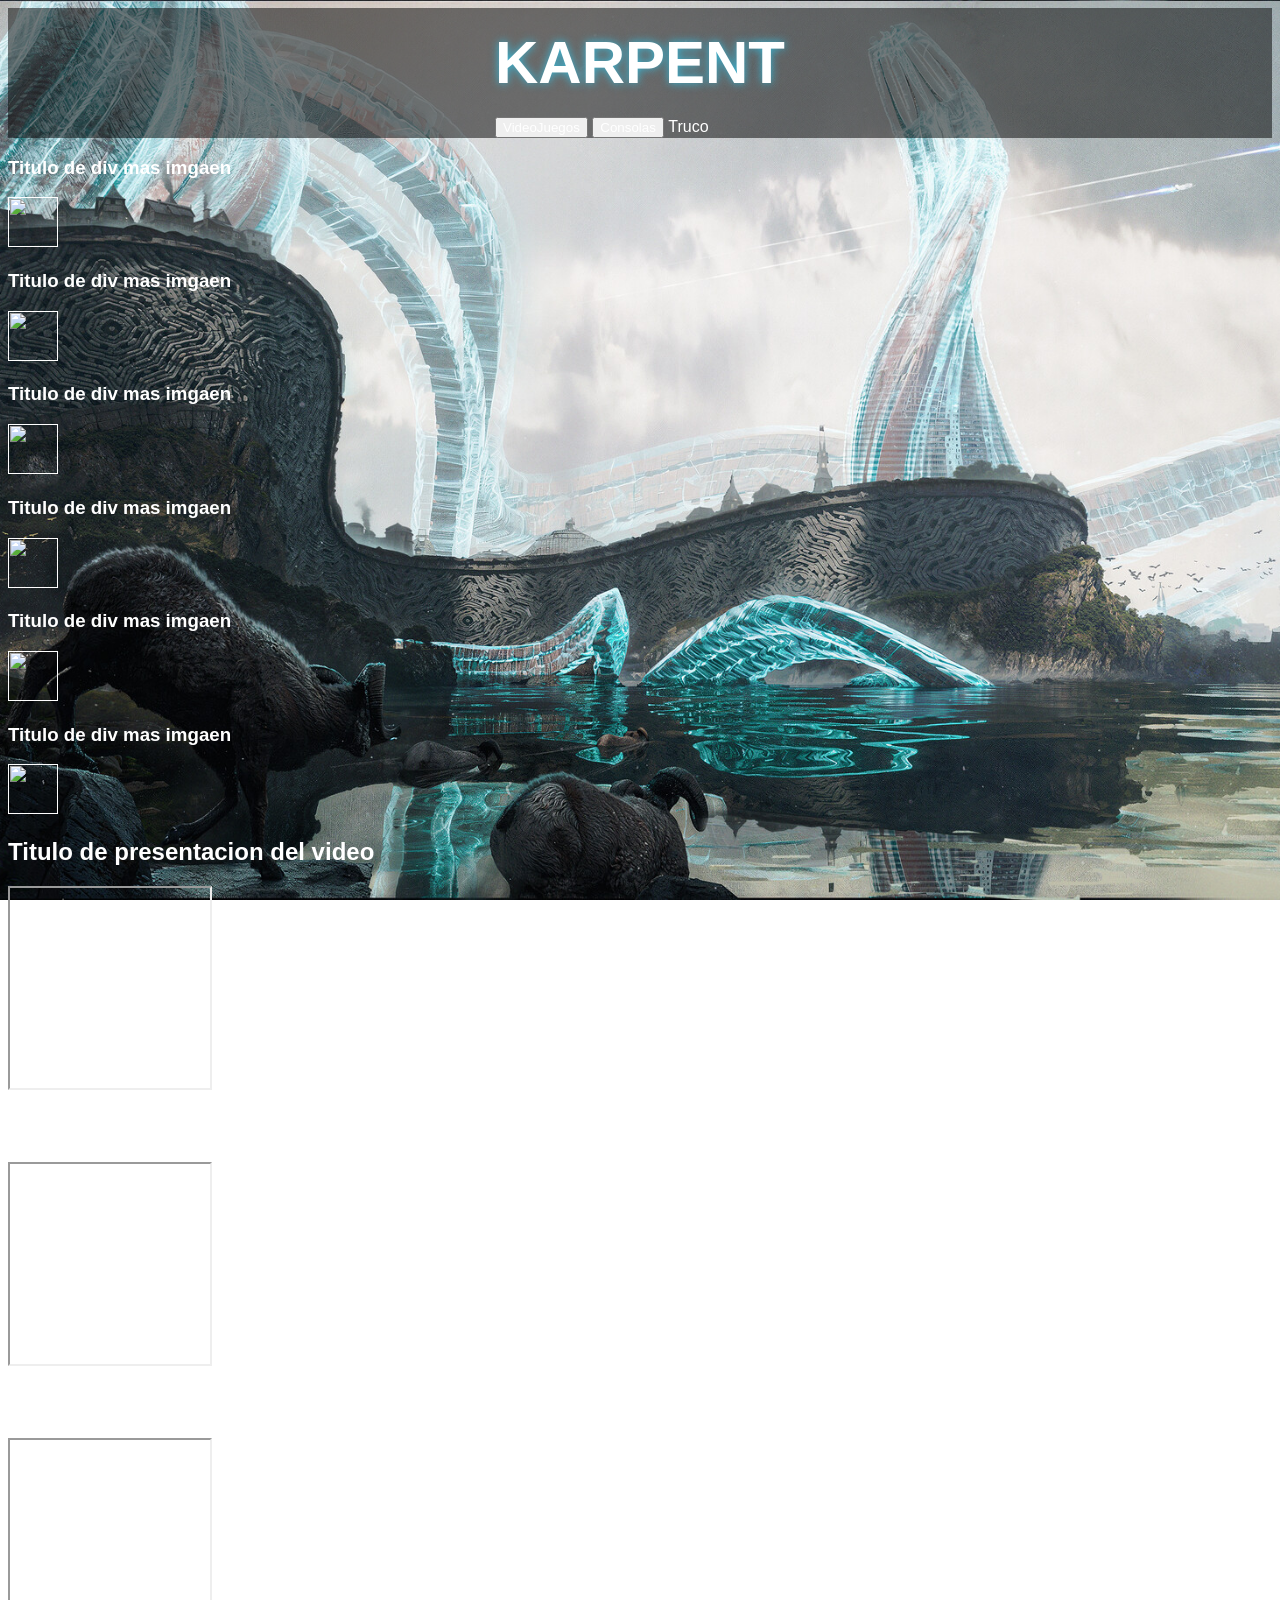
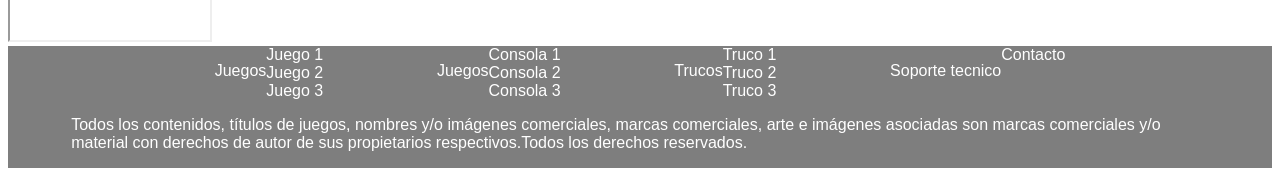
==== index.html @ 4827ef5c "Modificaciones varias Se agregaron imágenes que utilizaran las paginas. Se modifico el header de ind" ====
<!DOCTYPE html>
<html lang="es">

<head>
    <meta charset="UTF-8">
    <meta name="viewport" content="width=device-width, initial-scale=1.0">
    <title>KARPENT</title>
    <link rel="icon" type="image/png" href="Imagenes/Logo.png">
    <link rel="stylesheet" href="Style/style.css">
    <style>
        .dropdown {
            display: inline-block;
            position: relative;

        }

        .dropdown-content {
            display: none;
            position: absolute;
            width: 100%;
            overflow: auto;
            box-shadow: 0px 10px 10px 0px rgba(0, 0, 0, 0.4);
        }

        .dropdown:hover .dropdown-content {
            display: block;
        }

        .dropdown-content a {
            display: block;
            color: #000000;
            padding: 5px;
            text-decoration: none;
        }

        .dropdown-content a:hover {
            color: #FFFFFF;
            background-color: #00A4BD;
        }
    </style>
</head>


<body>
    <header>
        <nav>
            <div class="logo">
                <h1>
                    <a href="index.html">KARPENT</a>
                </h1>
            </div>
            <div class="navegador">
                <div class="dropdown">
                    <button class="dropbtn">VideoJuegos</button>
                    <div class="dropdown-content">
                        <a href="Paginas/VGTA5.html">Grand Theft Auto V</a>
                        <a href="Paginas/VGTASA.html">Grand Theft Auto: San Andreas</a>
                        <a href="Paginas/VKirby.html">Kirby's Return to Dream Land Deluxe</a>
                    </div>
                </div>
                <div class="dropdown">
                    <button class="dropbtn">Consolas</button>
                    <div class="dropdown-content">
                        <a href="Paginas/cPlayStation.html">PlayStation</a>
                        <a href="Paginas/cXbox.html">Xbox</a>
                        <a href="Paginas/cNintendo.html">Nintendo</a>
                    </div>
                </div>
                <div class="dropdown">
                    <a href="Paginas/trucos.html">Truco</a>
                </div>
            </div>
    </header>
    <!--Cuerpo de la pagina-->
    <section>
        <article class="ColumInfo">
            <div>
                <a href="">
                    <h3>Titulo de div mas imgaen</h3>
                    <img src="" alt="">
                </a>
            </div>
            <div>
                <a href="">
                    <h3>Titulo de div mas imgaen</h3>
                    <img src="" alt="">
                </a>
            </div>
            <div>
                <a href="">
                    <h3>Titulo de div mas imgaen</h3>
                    <img src="" alt="">
                </a>
            </div>
            <div>
                <a href="">
                    <h3>Titulo de div mas imgaen</h3>
                    <img src="" alt="">
                </a>
            </div>
            <div>
                <a href="">
                    <h3>Titulo de div mas imgaen</h3>
                    <img src="" alt="">
                </a>
            </div>
            <div>
                <a href="">
                    <h3>Titulo de div mas imgaen</h3>
                    <img src="" alt="">
                </a>
            </div>
        </article>

        <article class="columVid">
            <!--Formato que deveria tener cuando se agregen los videos-->
            <div>
                <h2>Titulo de presentacion del video</h2>
                <iframe width="200" height="200" src="https://www.youtube.com/embed/tgbNymZ7vqY"></iframe>
                <span>Descripcion del video</span>
            </div>
            <div>
                <h2>Titulo de presentacion del video</h2>
                <iframe width="200" height="200" src="https://www.youtube.com/embed/tgbNymZ7vqY"></iframe>
                <span>Descripcion del video</span>
            </div>
            <div>
                <h2>Titulo de presentacion del video</h2>
                <iframe width="200" height="200" src="https://www.youtube.com/embed/tgbNymZ7vqY"></iframe>
                <span>Descripcion del video</span>
            </div>
        </article>
    </section>
    <!--Pie de la pagina-->
    <footer>
        <div>
            <div>
                <p>Juegos</p>
                <ul>
                    <li>Juego 1</li>
                    <li>Juego 2</li>
                    <li>Juego 3</li>
                </ul>
            </div>
            <div>
                <p>Juegos</p>
                <ul>
                    <li>Consola 1</li>
                    <li>Consola 2</li>
                    <li>Consola 3</li>
                </ul>
            </div>
            <div>
                <p>Trucos</p>
                <ul>
                    <li>Truco 1</li>
                    <li>Truco 2</li>
                    <li>Truco 3</li>
                </ul>
            </div>
            <div>
                <p>Soporte tecnico</p>
                <ul>
                    <li><a href="./Paginas/contacto.html">Contacto</a></li>
                </ul>
            </div>
        </div>
        <div>
            <p>Todos los contenidos, títulos de juegos, nombres y/o imágenes comerciales, marcas comerciales, arte e
                imágenes asociadas son marcas comerciales y/o material con derechos de autor de sus propietarios
                respectivos.Todos los derechos reservados.</p>
        </div>
    </footer>

</body>

</html>
---- Style/style.css ----
* {
    cursor: url(../Cursor/puntero.png) 0 0, auto;
    font-family: Arial, Helvetica, sans-serif;
    color: #fff;
}

body {
    background-image: url(../Fondos/alex-pronin-8.jpg);
    background-attachment: fixed;
    /*Fijar la imagen*/
    background-size: cover;
    /*Escala la imagen al mayor tamaño posible sin estirarla*/
    background-position: center;
    /*Posisiciona la imagen en el centro*/
}

a {
    cursor: url(../Cursor/punteroSelc.png), auto;
    text-decoration: none;

}

header {
    display: flex;
    justify-content: center;
    /*Centra todos los elementos que contenga*/
    background-color: rgba(5, 5, 5, 0.514);
    /*Color del contorno del header*/
    top: 0;
    width: 100%;
}

header nav div h1 {
    display: flex;
    justify-content: center;
    /*Posiciona el <a> en el centro del h1*/
}

header nav div h1 a {
    font-size: 60px;
    text-shadow: 0 0 10px rgba(40, 208, 250, 0.774);
    color: #fff;
}

header nav div ul {
    display: flex;
    list-style-type: none;
    /*Elimina los puntos al comienzo de la lista*/
    margin: 0;
    padding: 0;
    /*Elimina el padign que quedaba al inicio del los li (el pequeño cuadro)*/
}

header nav div ul li {
    text-shadow: 0 0 10px rgba(40, 208, 250, 0.637);
    padding-top: 10px;
    padding-bottom: 10px;
    padding-left: 20px;
    padding-right: 20px;
    flex-grow: 1;
    /*Permite que los li se posiciones uno al lado del otro manteniendo una distancia similar*/
}

header nav div ul li {
    margin-left: 30px;
    margin-right: 30px;
}

header nav div ul li a {
    text-decoration: none;
    font-size: 25px;
    color: #fff;
}


img {
    height: 50px;
    width: 50px;
}

footer {
    display: flex;
    flex-direction: column;
    justify-content: center;
    /*Centra todos los elementos que contenga*/
    background-color: rgba(5, 5, 5, 0.514);
    /*Color del contorno del header*/
    top: 0;
    width: 100%;
}

footer div {
    display: flex;
    justify-content: center;
    /*Centra todos los elementos que contenga*/
    padding: 0 5% 0 5%;
}

footer div div {
    display: flex;

    justify-content: center;
    /*Centra todos los elementos que contenga*/

}

footer div div ul {
    list-style-type: none;
    /*Elimina los puntos al comienzo de la lista*/
    margin: 0;
    padding: 0;
    /*Elimina el padign que quedaba al inicio del los li (el pequeño cuadro)*/
}

#formContacto {
    display: flex;
    flex-direction: column;
    padding: 0% 20% 0% 20%;
    margin: auto;
}

form input,
textarea {
    background: blu;
    border: none;
    border-radius: 3%;
    height:25px;
color: black;
font-size: medium;
}

form input,
textarea:focus {
    outline: none;
}


form input[type="submit"] {
    font-size: 115%;
    background-color: green;
    border: none;
    border-radius: 10%;
    width: 15%;
    display: block;
    margin: auto;
}
form input[type="submit"]:hover{
    background-color: blue;
}
textarea{
    height: 7em;
}
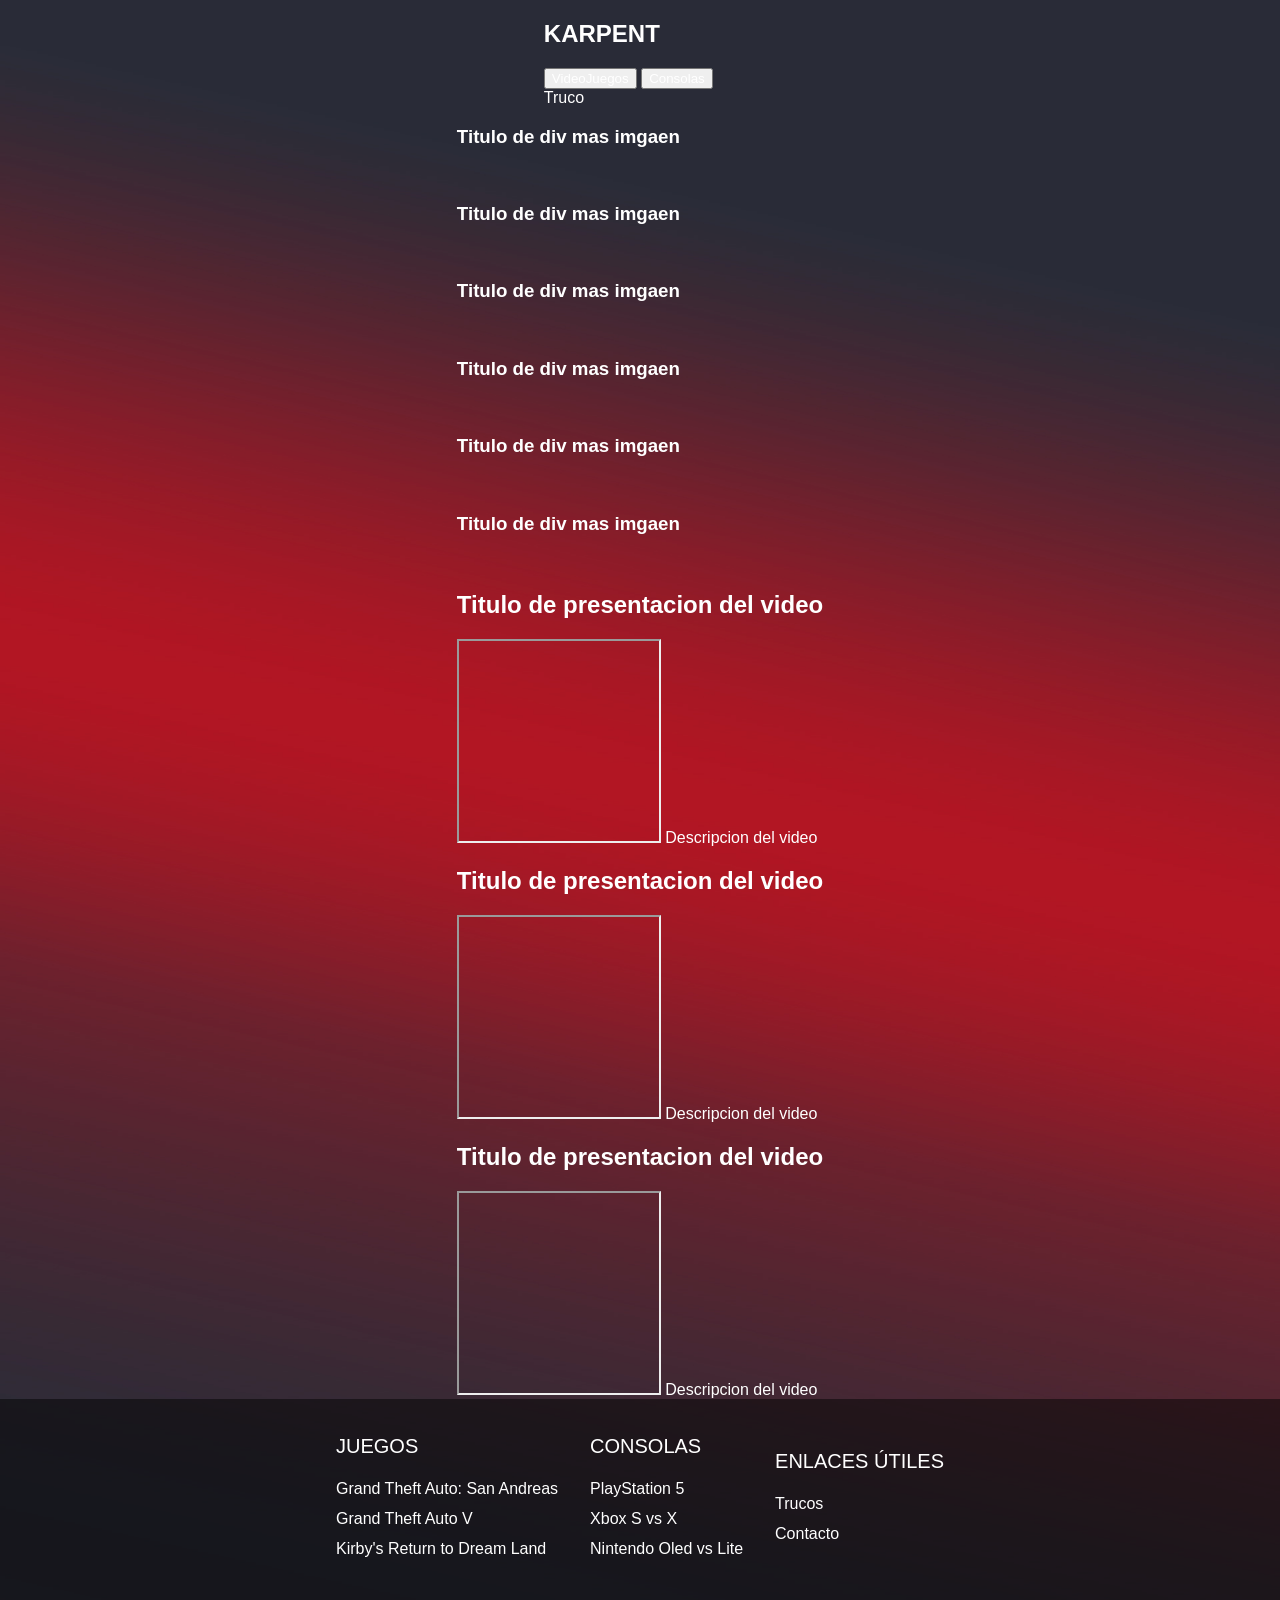
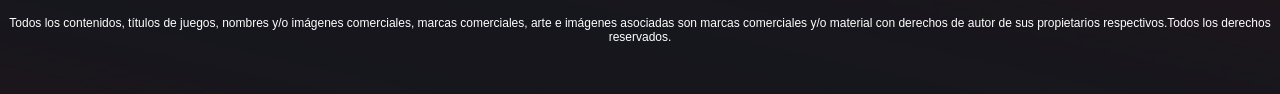
==== commit 77d6f4a2: "Footer nuevos Se agregaron footers nuevos  a varias paginas y cambio de formato a una imagen" ====
--- a/index.html
+++ b/index.html
@@ -6,7 +6,7 @@
     <meta name="viewport" content="width=device-width, initial-scale=1.0">
     <title>KARPENT</title>
     <link rel="icon" type="image/png" href="Imagenes/Logo.png">
-    <link rel="stylesheet" href="Style/style.css">
+    <link rel="stylesheet" href="Style/HeaFoo.css">
     <style>
         .dropdown {
             display: inline-block;
@@ -20,6 +20,7 @@
             width: 100%;
             overflow: auto;
             box-shadow: 0px 10px 10px 0px rgba(0, 0, 0, 0.4);
+            width: 130%;
         }
 
         .dropdown:hover .dropdown-content {
@@ -31,6 +32,7 @@
             color: #000000;
             padding: 5px;
             text-decoration: none;
+         
         }
 
         .dropdown-content a:hover {
@@ -132,40 +134,41 @@
         </article>
     </section>
     <!--Pie de la pagina-->
+    
     <footer>
-        <div>
-            <div>
-                <p>Juegos</p>
-                <ul>
-                    <li>Juego 1</li>
-                    <li>Juego 2</li>
-                    <li>Juego 3</li>
+        <div class="footer_cont">
+            <div class="footer_item_cont">
+                <ul class="lista">
+                    <li>
+                        <p class="footer_title">Juegos</p>
+                    </li>
+                    <li><a href="./VGTASA.html">Grand Theft Auto: San Andreas</a></li>
+                    <li><a href="./VGTA5.html">Grand Theft Auto V</a></li>
+                    <li><a href="./VKirby.html">Kirby's Return to Dream Land</a></li>
                 </ul>
             </div>
-            <div>
-                <p>Juegos</p>
-                <ul>
-                    <li>Consola 1</li>
-                    <li>Consola 2</li>
-                    <li>Consola 3</li>
+            <div class="footer_item_cont">
+                <ul class="lista">
+                    <li>
+                        <p class="footer_title">Consolas</p>
+                    </li>
+                    <li><a href="./cPlayStation.html">PlayStation 5</a></li>
+                    <li><a href="./cXbox.html">Xbox S vs X</a></li>
+                    <li><a href="./cNintendo.html">Nintendo Oled vs Lite</a></li>
                 </ul>
             </div>
-            <div>
-                <p>Trucos</p>
-                <ul>
-                    <li>Truco 1</li>
-                    <li>Truco 2</li>
-                    <li>Truco 3</li>
+            <div class="footer_item_cont">
+                <ul class="lista">
+                    <li>
+                        <p class="footer_title">Enlaces Útiles</p>
+                    </li>
+                    <li><a href="./trucos.html">Trucos</a></li>
+                    <li><a id="contacto" href="./Paginas/contacto.html">Contacto</a></li>
                 </ul>
             </div>
-            <div>
-                <p>Soporte tecnico</p>
-                <ul>
-                    <li><a href="./Paginas/contacto.html">Contacto</a></li>
-                </ul>
-            </div>
+
         </div>
-        <div>
+        <div class="footer_legal">
             <p>Todos los contenidos, títulos de juegos, nombres y/o imágenes comerciales, marcas comerciales, arte e
                 imágenes asociadas son marcas comerciales y/o material con derechos de autor de sus propietarios
                 respectivos.Todos los derechos reservados.</p>
--- a/Style/HeaFoo.css
+++ b/Style/HeaFoo.css
@@ -0,0 +1,203 @@
+* {
+    /* cursor: url(../Cursor/puntero.png) 0 0, auto; */
+    font-family: Arial, Helvetica, sans-serif;
+    color: #ffffff;
+}
+
+body {
+    display: flex;
+    flex-direction: column;
+    justify-content: center;
+    align-items: center;
+
+    background-image: url(../Fondos/degradado.jpg);
+    background-size: cover;
+    width: 100%;
+
+    margin: 0;
+    padding: 0;
+}
+
+/*Cabecera*/
+.header {
+    display: flex;
+    justify-content: center;
+    align-items: center;
+    background-image: url("../Fondos/header.png");
+    background-size: cover;
+    width: 100%;
+    padding: 7% 0;
+}
+
+/*class Logo*/
+.header-titular {
+    /*div*/
+    display: flex;
+    justify-content: center;
+
+    margin: 0;
+    padding: 0;
+}
+
+a.titulo {
+    font-size: 300%;
+    text-decoration: none;
+    color: #FFFFFF;
+}
+
+a.titulo:hover {
+    color: rgb(255, 0, 0);
+}
+
+/*class navegador*/
+nav {
+    padding: 0 5% 0 5%;
+}
+
+.header-nav {
+    /*div*/
+    padding: 0 5%;
+
+    display: flex;
+    justify-content: center;
+}
+
+/*Menu*/
+.header-nav-menu {
+    display: inline-block;
+    position: relative;
+    margin: 0 8%;
+    flex: 1;
+}
+
+.header-nav-menu-item {
+    display: none;
+    position: absolute;
+    width: 100%;
+    overflow: auto;
+    border-bottom-left-radius: 5px;
+    border-bottom-right-radius: 5px;
+    z-index: 1;
+}
+
+.header-nav-menu:hover .header-nav-menu-item {
+    display: block;
+}
+
+.header-nav-menu-item a {
+    display: block;
+    /*Fondo*/
+    background-color: rgb(56, 54, 54);
+    /*Caja*/
+    padding: 10px;
+    /*Texto*/
+    text-decoration: none;
+    color: #FFFFFF;
+}
+
+.header-nav-menu-item a:hover {
+    background-color: rgb(163, 17, 17);
+}
+
+/*Boton*/
+.header-nav-menu-button {
+    background-color: transparent;
+    color: #FFFFFF;
+    border: none;
+    border-top-left-radius: 5px;
+    border-top-right-radius: 5px;
+    font-size: 200%;
+}
+
+.header-nav-menu-button:hover {
+    background-color: rgb(46, 44, 44);
+    color: rgb(255, 0, 0);
+}
+
+#header-nav-menu-truco {
+    display: flex;
+    justify-content: center;
+}
+
+#header-nav-pag-truco {
+    color: #FFFFFF;
+    text-decoration: none;
+    font-size: 230%;
+    padding: 0 6px;
+    border-radius: 5px;
+}
+
+#header-nav-pag-truco:hover {
+    color: rgb(255, 0, 0);
+    background-color: rgb(46, 44, 44);
+}
+
+footer {
+    display: flex;
+    flex-direction: column;
+    justify-content: center;
+    /*Centra todos los elementos que contenga*/
+    background-color: rgba(5, 5, 5, 0.514);
+    /*Color del contorno del header*/
+    width: 100%;
+    padding-bottom: 3%;
+
+}
+
+
+footer div {
+    display: flex;
+    justify-content: center;
+    /*Centra todos los elementos que contenga*/
+    padding: auto;
+    flex-wrap: wrap;
+}
+
+footer div div {
+    display: flex;
+    align-items: center;
+    margin: 10px;
+
+    /*Centra todos los elementos que contenga*/
+
+}
+
+
+footer div div ul {
+    list-style-type: none;
+    /*Elimina los puntos al comienzo de la lista*/
+    margin: 0;
+    padding: 0;
+    width: 100%;
+    /*Elimina el padign que quedaba al inicio del los li (el pequeño cuadro)*/
+}
+
+.footer_title {
+    font-size: 20px;
+
+    margin-bottom: 10px;
+    text-transform: uppercase;
+
+}
+.lista li{
+    padding: 6px;
+}
+.lista li a {
+    color: #ffffff;
+    transition: color 0.3s ease;
+}
+
+.lista li a:hover {
+    color: #1abc9c;
+}
+
+.footer_legal {
+    text-align: center;
+    padding-top: 30px;
+    font-size: 12px;
+    color: #bdc3c7;
+}
+
+a {
+    text-decoration: none;
+}
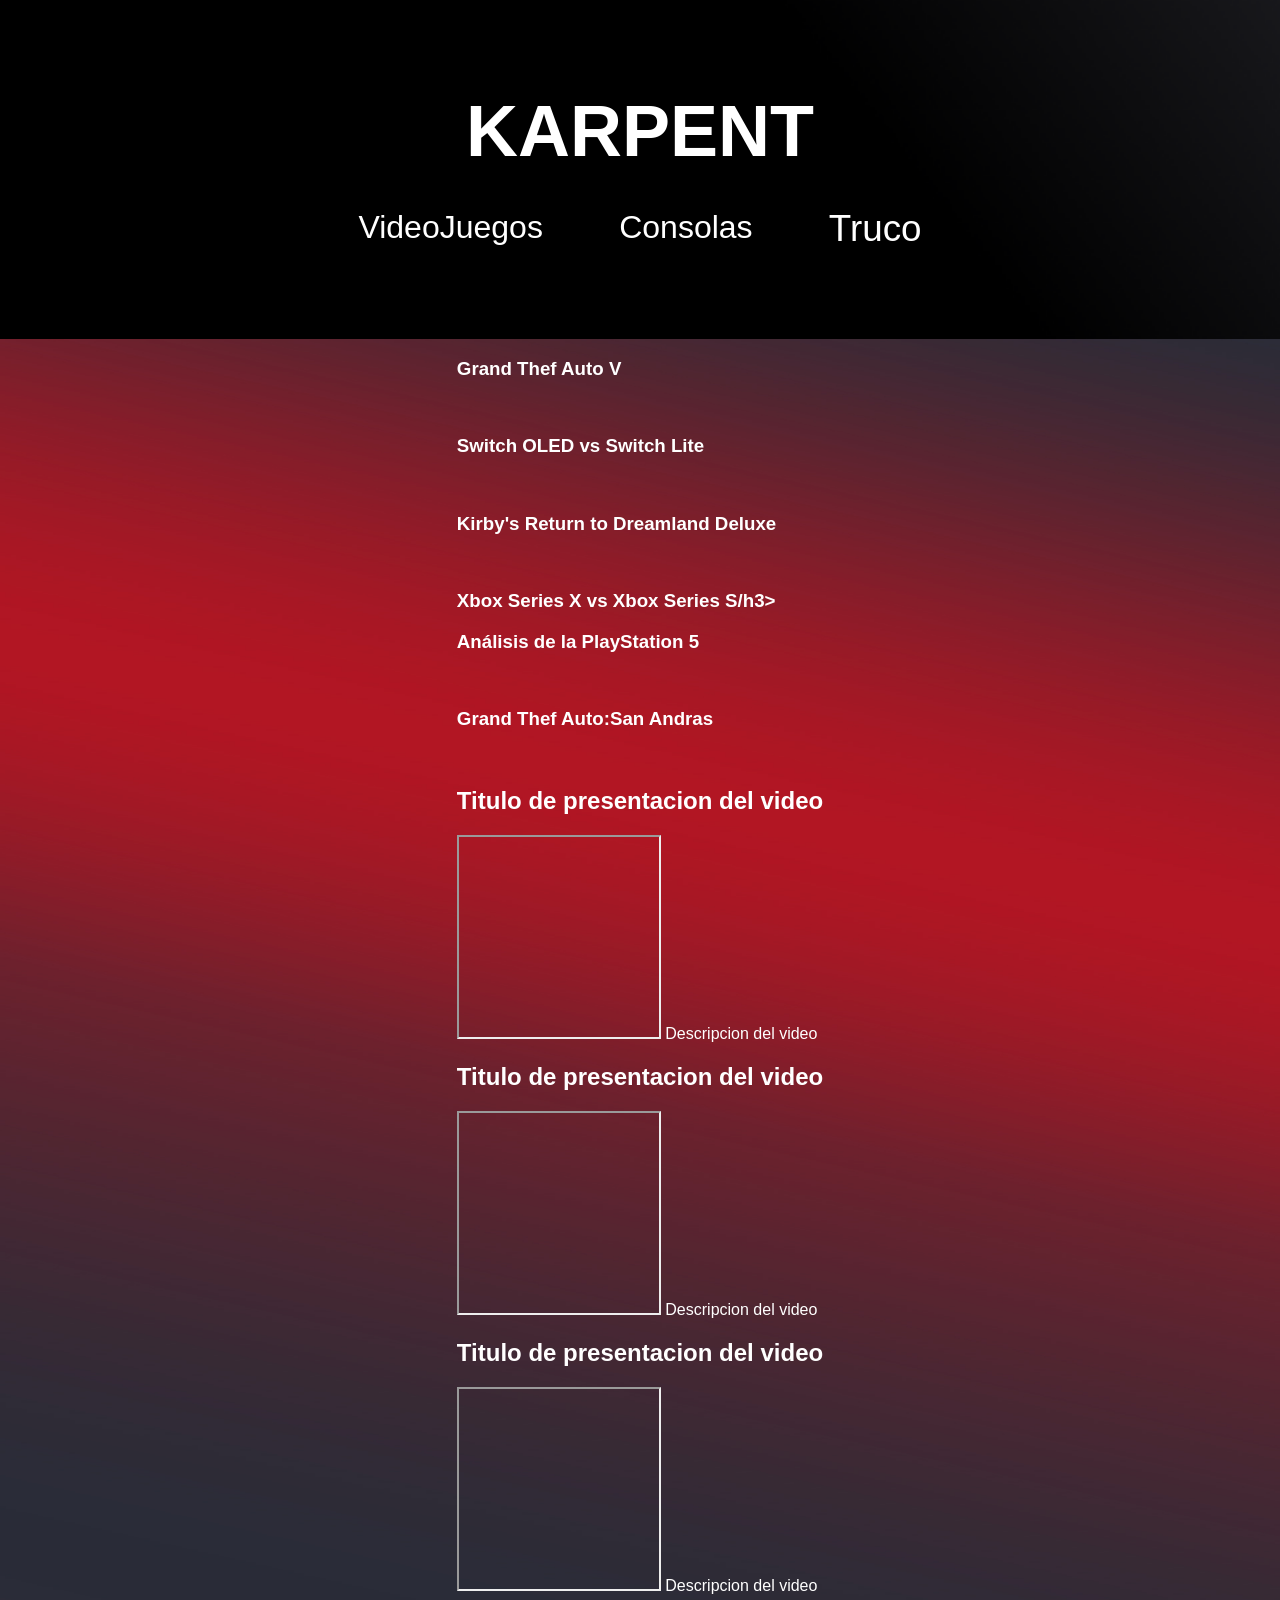
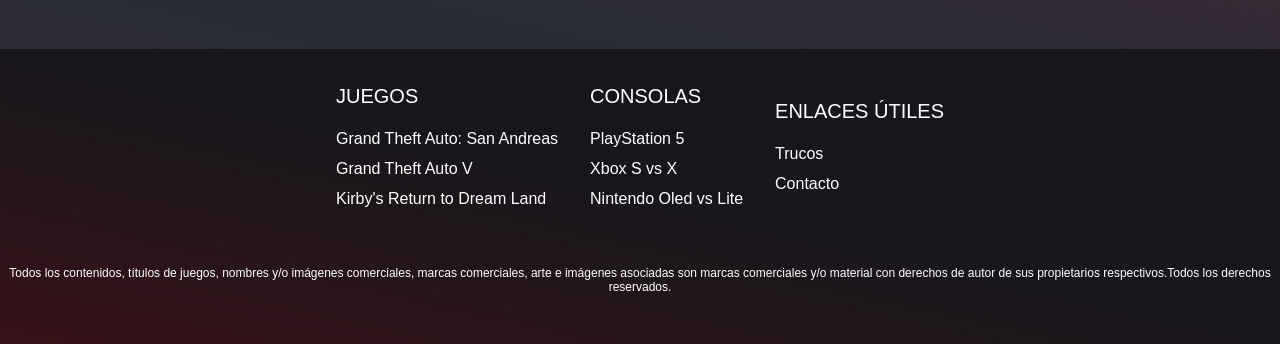
==== commit 50e6d3d5: "Arreglos Varios" ====
--- a/index.html
+++ b/index.html
@@ -7,108 +7,77 @@
     <title>KARPENT</title>
     <link rel="icon" type="image/png" href="Imagenes/Logo.png">
     <link rel="stylesheet" href="Style/HeaFoo.css">
-    <style>
-        .dropdown {
-            display: inline-block;
-            position: relative;
 
-        }
-
-        .dropdown-content {
-            display: none;
-            position: absolute;
-            width: 100%;
-            overflow: auto;
-            box-shadow: 0px 10px 10px 0px rgba(0, 0, 0, 0.4);
-            width: 130%;
-        }
-
-        .dropdown:hover .dropdown-content {
-            display: block;
-        }
-
-        .dropdown-content a {
-            display: block;
-            color: #000000;
-            padding: 5px;
-            text-decoration: none;
-         
-        }
-
-        .dropdown-content a:hover {
-            color: #FFFFFF;
-            background-color: #00A4BD;
-        }
-    </style>
 </head>
 
 
 <body>
-    <header>
+    <header class="header">
         <nav>
-            <div class="logo">
-                <h1>
-                    <a href="index.html">KARPENT</a>
+            <div class="header-logo">
+                <h1 class="header-titular">
+                    <a class="titulo" href="../index.html">KARPENT</a>
                 </h1>
             </div>
-            <div class="navegador">
-                <div class="dropdown">
-                    <button class="dropbtn">VideoJuegos</button>
-                    <div class="dropdown-content">
-                        <a href="Paginas/VGTA5.html">Grand Theft Auto V</a>
-                        <a href="Paginas/VGTASA.html">Grand Theft Auto: San Andreas</a>
-                        <a href="Paginas/VKirby.html">Kirby's Return to Dream Land Deluxe</a>
+            <br><br>
+            <div class="header-nav">
+                <div class="header-nav-menu">
+                    <button class="header-nav-menu-button">VideoJuegos</button>
+                    <div class="header-nav-menu-item">
+                        <a href="./Paginas/VGTA5.html">Grand Theft Auto V</a>
+                        <a href="./Paginas/VGTASA.html">Grand Theft Auto: San Andreas</a>
+                        <a href="./Paginas/VKirby.html">Kirby's Return to Dream Land Deluxe</a>
                     </div>
                 </div>
-                <div class="dropdown">
-                    <button class="dropbtn">Consolas</button>
-                    <div class="dropdown-content">
-                        <a href="Paginas/cPlayStation.html">PlayStation</a>
-                        <a href="Paginas/cXbox.html">Xbox</a>
-                        <a href="Paginas/cNintendo.html">Nintendo</a>
+                <div class="header-nav-menu">
+                    <button class="header-nav-menu-button">Consolas</button>
+                    <div class="header-nav-menu-item">
+                        <a href="./Paginas/cPlayStation.html">PlayStation</a>
+                        <a href="./Paginas/cXbox.html">Xbox</a>
+                        <a id="header-nav-menu-item" href="./Paginas/cNintendo.html">Nintendo</a>
                     </div>
                 </div>
-                <div class="dropdown">
-                    <a href="Paginas/trucos.html">Truco</a>
+                <div class="header-nav-menu" id="header-nav-menu-truco">
+                    <a id="header-nav-pag-truco" href="Paginas/trucos.html">Truco</a>
                 </div>
             </div>
     </header>
     <!--Cuerpo de la pagina-->
     <section>
         <article class="ColumInfo">
-            <div>
-                <a href="">
-                    <h3>Titulo de div mas imgaen</h3>
+            <div class="Contenedores-art-index">
+                <a href="" class="link-art-index">
+                    <h3 class="titulo-articulos-index">Grand Thef Auto V</h3>
                     <img src="" alt="">
                 </a>
             </div>
-            <div>
-                <a href="">
-                    <h3>Titulo de div mas imgaen</h3>
+            <div class="Contenedores-art-index">
+                <a href="" class="link-art-index">
+                    <h3 class="titulo-articulos-index">Switch OLED vs Switch Lite</h3>
                     <img src="" alt="">
                 </a>
             </div>
-            <div>
-                <a href="">
-                    <h3>Titulo de div mas imgaen</h3>
+            <div class="Contenedores-art-index">
+                <a href="" class="link-art-index">
+                    <h3 class="titulo-articulos-index">Kirby's Return to Dreamland Deluxe</h3>
                     <img src="" alt="">
                 </a>
             </div>
-            <div>
-                <a href="">
-                    <h3>Titulo de div mas imgaen</h3>
+            <div class="Contenedores-art-index">
+                <a href="" class="link-art-index">
+                    <h3 class="titulo-articulos-index">Xbox Series X vs Xbox Series S/h3>
+                        <img src="" alt="">
+                </a>
+            </div>
+            <div class="Contenedores-art-index">
+                <a href="" class="link-art-index">
+                    <h3 class="titulo-articulos-index">Análisis de la PlayStation 5</h3>
                     <img src="" alt="">
                 </a>
             </div>
-            <div>
-                <a href="">
-                    <h3>Titulo de div mas imgaen</h3>
-                    <img src="" alt="">
-                </a>
-            </div>
-            <div>
-                <a href="">
-                    <h3>Titulo de div mas imgaen</h3>
+            <div class="Contenedores-art-index">
+                <a href="" class="link-art-index">
+                    <h3 class="titulo-articulos-index">Grand Thef Auto:San Andras</h3>
                     <img src="" alt="">
                 </a>
             </div>
@@ -134,7 +103,7 @@
         </article>
     </section>
     <!--Pie de la pagina-->
-    
+    <br><br><br>
     <footer>
         <div class="footer_cont">
             <div class="footer_item_cont">
@@ -142,9 +111,9 @@
                     <li>
                         <p class="footer_title">Juegos</p>
                     </li>
-                    <li><a href="./VGTASA.html">Grand Theft Auto: San Andreas</a></li>
-                    <li><a href="./VGTA5.html">Grand Theft Auto V</a></li>
-                    <li><a href="./VKirby.html">Kirby's Return to Dream Land</a></li>
+                    <li><a href="Paginas/VGTASA.html">Grand Theft Auto: San Andreas</a></li>
+                    <li><a href="./Paginas/VGTA5.html">Grand Theft Auto V</a></li>
+                    <li><a href="./Paginas/VKirby.html">Kirby's Return to Dream Land</a></li>
                 </ul>
             </div>
             <div class="footer_item_cont">
@@ -152,9 +121,9 @@
                     <li>
                         <p class="footer_title">Consolas</p>
                     </li>
-                    <li><a href="./cPlayStation.html">PlayStation 5</a></li>
-                    <li><a href="./cXbox.html">Xbox S vs X</a></li>
-                    <li><a href="./cNintendo.html">Nintendo Oled vs Lite</a></li>
+                    <li><a href="./Paginas/cPlayStation.html">PlayStation 5</a></li>
+                    <li><a href="./Paginas/cXbox.html">Xbox S vs X</a></li>
+                    <li><a href="./Paginas/cNintendo.html">Nintendo Oled vs Lite</a></li>
                 </ul>
             </div>
             <div class="footer_item_cont">
@@ -162,7 +131,7 @@
                     <li>
                         <p class="footer_title">Enlaces Útiles</p>
                     </li>
-                    <li><a href="./trucos.html">Trucos</a></li>
+                    <li><a href="./Paginas/trucos.html">Trucos</a></li>
                     <li><a id="contacto" href="./Paginas/contacto.html">Contacto</a></li>
                 </ul>
             </div>
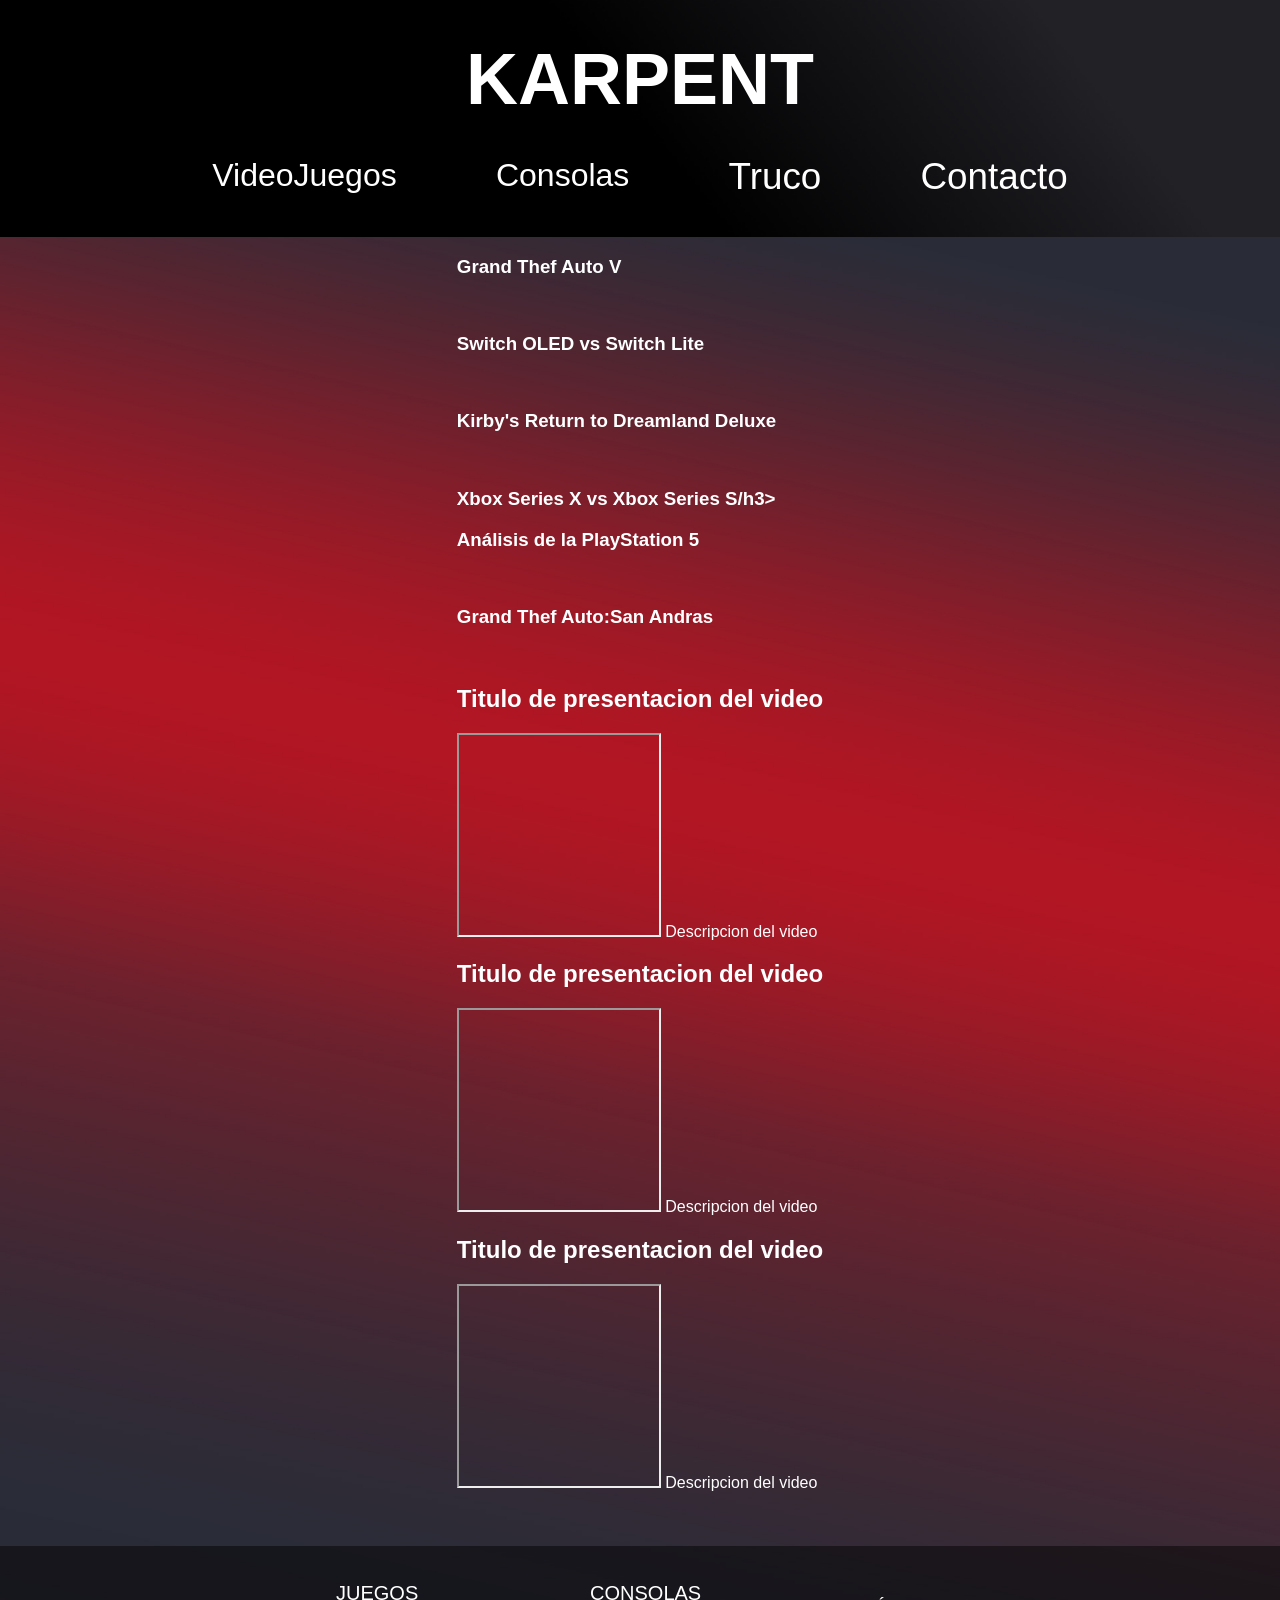
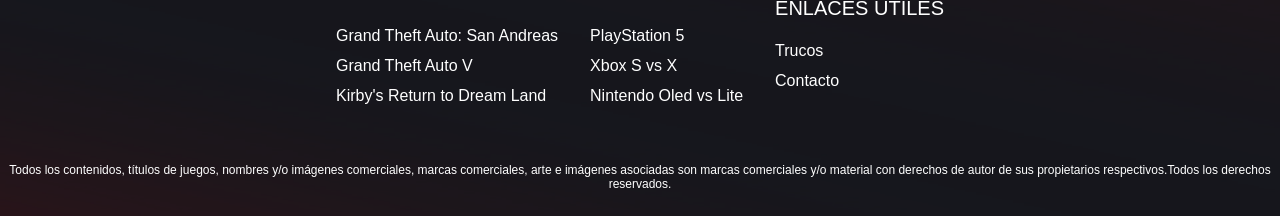
==== commit 1dfaaf5e: "Modicaciones en el header se agrego el boton Contacto en el menu estilos nuevos para contacto entre " ====
--- a/index.html
+++ b/index.html
@@ -39,6 +39,9 @@
                 </div>
                 <div class="header-nav-menu" id="header-nav-menu-truco">
                     <a id="header-nav-pag-truco" href="Paginas/trucos.html">Truco</a>
+                </div>
+                <div class="header-nav-menu" id="header-nav-menu-truco">
+                    <a id="header-nav-pag-truco" href="Paginas/contacto.html">Contacto</a>
                 </div>
             </div>
     </header>
--- a/Style/HeaFoo.css
+++ b/Style/HeaFoo.css
@@ -14,8 +14,7 @@
     background-size: cover;
     width: 100%;
 
-    margin: 0;
-    padding: 0;
+    margin: auto;
 }
 
 /*Cabecera*/
@@ -26,7 +25,7 @@
     background-image: url("../Fondos/header.png");
     background-size: cover;
     width: 100%;
-    padding: 7% 0;
+    padding: 3% 0;
 }
 
 /*class Logo*/
@@ -46,7 +45,7 @@
 }
 
 a.titulo:hover {
-    color: rgb(255, 0, 0);
+    color:#1abc9c;
 }
 
 /*class navegador*/
@@ -96,7 +95,7 @@
 }
 
 .header-nav-menu-item a:hover {
-    background-color: rgb(163, 17, 17);
+    background-color: #1abc9c;
 }
 
 /*Boton*/
@@ -111,7 +110,7 @@
 
 .header-nav-menu-button:hover {
     background-color: rgb(46, 44, 44);
-    color: rgb(255, 0, 0);
+    color: #1abc9c;
 }
 
 #header-nav-menu-truco {
@@ -128,7 +127,7 @@
 }
 
 #header-nav-pag-truco:hover {
-    color: rgb(255, 0, 0);
+    color: #1abc9c;
     background-color: rgb(46, 44, 44);
 }
 
@@ -136,11 +135,9 @@
     display: flex;
     flex-direction: column;
     justify-content: center;
-    /*Centra todos los elementos que contenga*/
     background-color: rgba(5, 5, 5, 0.514);
-    /*Color del contorno del header*/
     width: 100%;
-    padding-bottom: 3%;
+    padding-bottom: 1%;
 
 }
 
@@ -148,7 +145,6 @@
 footer div {
     display: flex;
     justify-content: center;
-    /*Centra todos los elementos que contenga*/
     padding: auto;
     flex-wrap: wrap;
 }
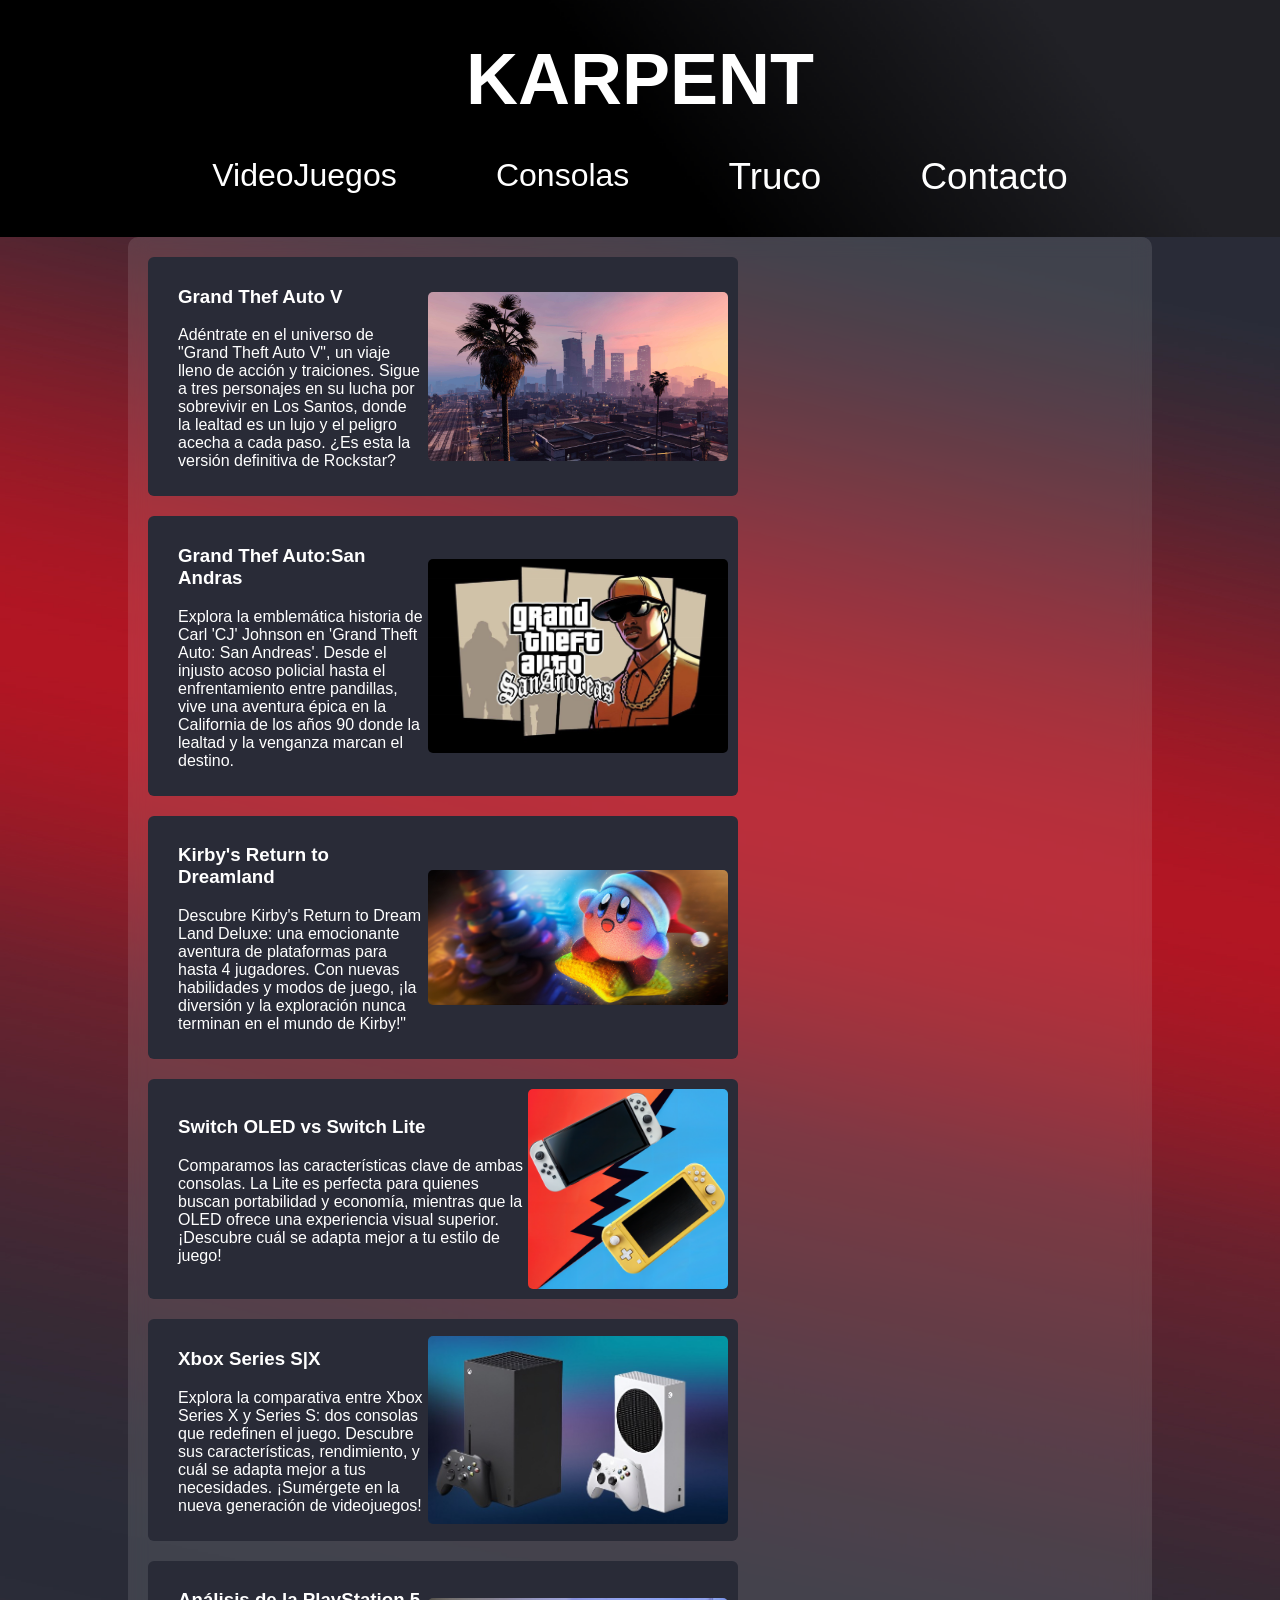
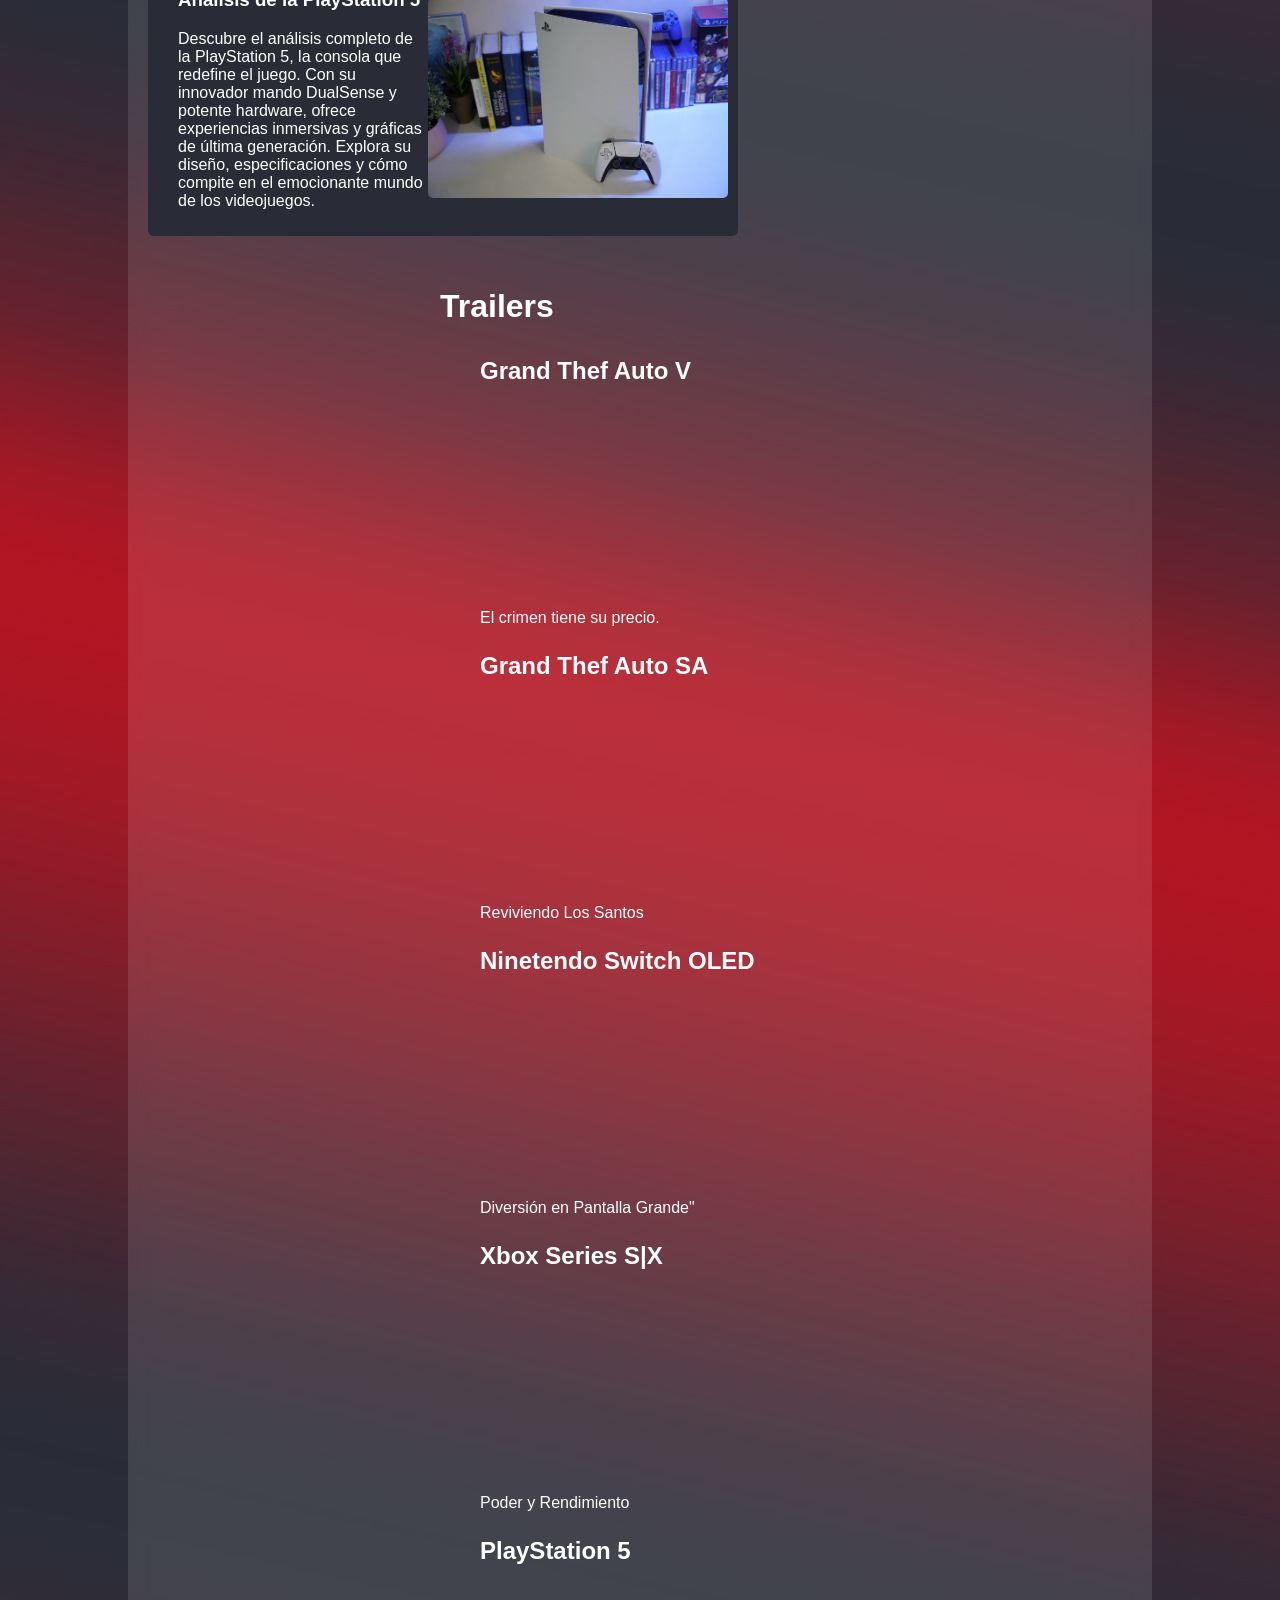
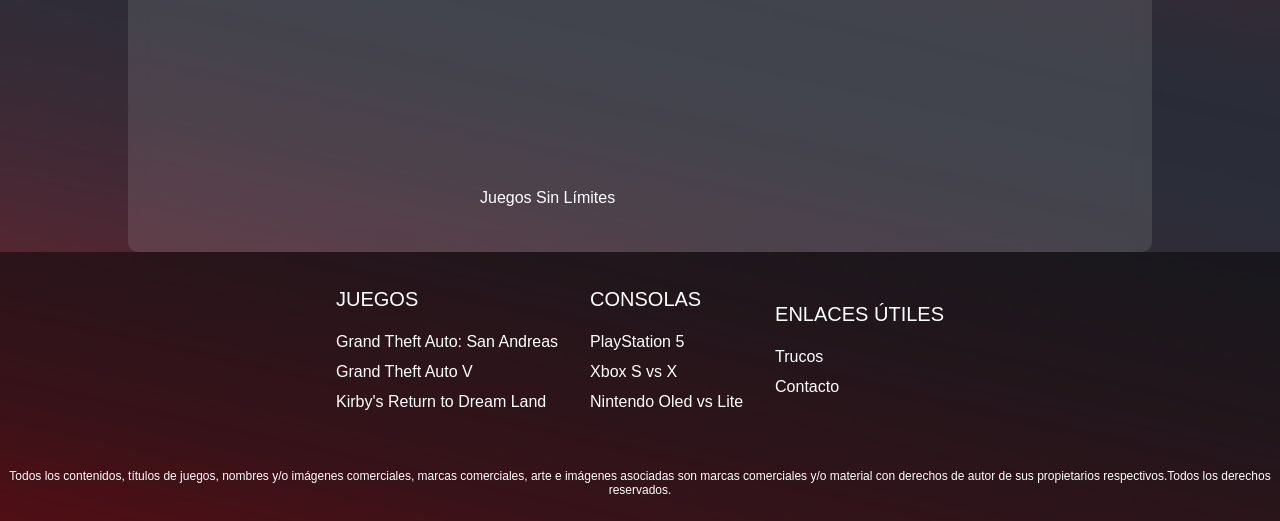
==== commit 320a880b: "armado de indice Se armo el indice con contenido y css" ====
--- a/index.html
+++ b/index.html
@@ -7,7 +7,7 @@
     <title>KARPENT</title>
     <link rel="icon" type="image/png" href="Imagenes/Logo.png">
     <link rel="stylesheet" href="Style/HeaFoo.css">
-
+    <link rel="stylesheet" href="Style/sIndex.css">
 </head>
 
 
@@ -16,7 +16,7 @@
         <nav>
             <div class="header-logo">
                 <h1 class="header-titular">
-                    <a class="titulo" href="../index.html">KARPENT</a>
+                    <a class="titulo" href="index.html">KARPENT</a>
                 </h1>
             </div>
             <br><br>
@@ -46,67 +46,98 @@
             </div>
     </header>
     <!--Cuerpo de la pagina-->
-    <section>
-        <article class="ColumInfo">
-            <div class="Contenedores-art-index">
-                <a href="" class="link-art-index">
-                    <h3 class="titulo-articulos-index">Grand Thef Auto V</h3>
-                    <img src="" alt="">
+    <section id="cuerpoSection">
+        <article class="articleEnlances">
+            <div class="divEnlances">
+                <a href="" class="aEnlance">
+                    <div class="aDivH3">
+                        <h3 class="H3Titulo">Grand Thef Auto V</h3>
+                        <p class="pDescripcion"> Adéntrate en el universo de "Grand Theft Auto V", un viaje lleno de acción y traiciones. Sigue a tres personajes en su lucha por sobrevivir en Los Santos, donde la lealtad es un lujo y el peligro acecha a cada paso. ¿Es esta la versión definitiva de Rockstar?</p>
+                    </div>
+                    <img src="Imagenes/GTA5/Fondo-principal.jpg" alt="" class="imgEnlace">
                 </a>
             </div>
-            <div class="Contenedores-art-index">
-                <a href="" class="link-art-index">
-                    <h3 class="titulo-articulos-index">Switch OLED vs Switch Lite</h3>
-                    <img src="" alt="">
+            <div class="divEnlances">
+                <a href="" class="aEnlance">
+                    <div class="aDivH3">
+                        <h3 class="H3Titulo">Grand Thef Auto:San Andras</h3>
+                        <p class="pDescripcion">Explora la emblemática historia de Carl 'CJ' Johnson en 'Grand Theft Auto: San Andreas'. Desde el injusto acoso policial hasta el enfrentamiento entre pandillas, vive una aventura épica en la California de los años 90 donde la lealtad y la venganza marcan el destino.</p>
+                    </div>
+                    <img src="Imagenes/GTASA/Principal.jpg" alt="" class="imgEnlace">
                 </a>
             </div>
-            <div class="Contenedores-art-index">
-                <a href="" class="link-art-index">
-                    <h3 class="titulo-articulos-index">Kirby's Return to Dreamland Deluxe</h3>
-                    <img src="" alt="">
+            <div class="divEnlances">
+                <a href="" class="aEnlance">
+                    <div class="aDivH3">
+                        <h3 class="H3Titulo">Kirby's Return to Dreamland</h3>
+                        <p class="pDescripcion">Descubre Kirby's Return to Dream Land Deluxe: una emocionante aventura de plataformas para hasta 4 jugadores. Con nuevas habilidades y modos de juego, ¡la diversión y la exploración nunca terminan en el mundo de Kirby!"</p>
+                    </div>
+                    <img src="Imagenes/Kirby/Principal.jpg" alt="" class="imgEnlace">
                 </a>
             </div>
-            <div class="Contenedores-art-index">
-                <a href="" class="link-art-index">
-                    <h3 class="titulo-articulos-index">Xbox Series X vs Xbox Series S/h3>
-                        <img src="" alt="">
+            <div class="divEnlances">
+                <a href="" class="aEnlance">
+                    <div class="aDivH3">
+                        <h3 class="H3Titulo">Switch OLED vs Switch Lite</h3>
+                        <p class="pDescripcion">Comparamos las características clave de ambas consolas. La Lite es perfecta para quienes buscan portabilidad y economía, mientras que la OLED ofrece una experiencia visual superior. ¡Descubre cuál se adapta mejor a tu estilo de juego!</p>
+                    </div>
+                    <img src="Imagenes/Nintendo/Incio.png" alt="" class="imgEnlace">
                 </a>
             </div>
-            <div class="Contenedores-art-index">
-                <a href="" class="link-art-index">
-                    <h3 class="titulo-articulos-index">Análisis de la PlayStation 5</h3>
-                    <img src="" alt="">
+            <div class="divEnlances">
+                <a href="" class="aEnlance">
+                    <div class="aDivH3">
+                        <h3 class="H3Titulo">Xbox Series S|X</h3>
+                        <p class="pDescripcion">Explora la comparativa entre Xbox Series X y Series S: dos consolas que redefinen el juego. Descubre sus características, rendimiento, y cuál se adapta mejor a tus necesidades. ¡Sumérgete en la nueva generación de videojuegos!</p>
+                    </div>
+                    <img src="Imagenes/Xbox/inicio2.jpg" alt="" class="imgEnlace">
                 </a>
             </div>
-            <div class="Contenedores-art-index">
-                <a href="" class="link-art-index">
-                    <h3 class="titulo-articulos-index">Grand Thef Auto:San Andras</h3>
-                    <img src="" alt="">
+            <div class="divEnlances">
+                <a href="" class="aEnlance">
+                    <div class="aDivH3">
+                        <h3 class="H3Titulo">Análisis de la PlayStation 5</h3>
+                        <p class="pDescripcion">Descubre el análisis completo de la PlayStation 5, la consola que redefine el juego. Con su innovador mando DualSense y potente hardware, ofrece experiencias inmersivas y gráficas de última generación. Explora su diseño, especificaciones y cómo compite en el emocionante mundo de los videojuegos.</p>
+                    </div>
+                    <img src="Imagenes/PS5/Inicio.jpg" alt="" class="imgEnlace">
                 </a>
             </div>
+
         </article>
 
         <article class="columVid">
+            <h1 id="h1TituloTrailers">Trailers</h1>
             <!--Formato que deveria tener cuando se agregen los videos-->
-            <div>
-                <h2>Titulo de presentacion del video</h2>
-                <iframe width="200" height="200" src="https://www.youtube.com/embed/tgbNymZ7vqY"></iframe>
-                <span>Descripcion del video</span>
-            </div>
-            <div>
-                <h2>Titulo de presentacion del video</h2>
-                <iframe width="200" height="200" src="https://www.youtube.com/embed/tgbNymZ7vqY"></iframe>
-                <span>Descripcion del video</span>
-            </div>
-            <div>
-                <h2>Titulo de presentacion del video</h2>
-                <iframe width="200" height="200" src="https://www.youtube.com/embed/tgbNymZ7vqY"></iframe>
-                <span>Descripcion del video</span>
-            </div>
+            <figure>
+                <h2>Grand Thef Auto V</h2>
+                <iframe class="videos" src="https://www.youtube.com/embed/N-xHcvug3WI"></iframe>
+                <figcaption>El crimen tiene su precio.</figcaption>
+            </figure>
+            <figure>
+                <h2>Grand Thef Auto SA</h2>
+                <iframe class="videos" src="https://www.youtube.com/embed/daw8xhaGj2s"></iframe>
+                <figcaption>Reviviendo Los Santos</figcaption>
+            </figure>
+            <figure>
+                <h2>Ninetendo Switch OLED</h2>
+                <iframe class="videos" src="https://www.youtube.com/embed/FfbAyayKynY"></iframe>
+                <figcaption>Diversión en Pantalla Grande"</figcaption>
+            </figure>
+            <figure>
+                <h2>Xbox Series S|X</h2>
+                <iframe class="videos" src="https://www.youtube.com/embed/mzDPNi77F24"></iframe>
+                <figcaption>Poder y Rendimiento</figcaption>
+            </figure>
+
+            <figure>
+                <h2>PlayStation 5</h2>
+                <iframe class="videos" src="https://www.youtube.com/embed/RkC0l4iekYo"></iframe>
+                <figcaption>Juegos Sin Límites</figcaption>
+            </figure>
+
         </article>
     </section>
     <!--Pie de la pagina-->
-    <br><br><br>
     <footer>
         <div class="footer_cont">
             <div class="footer_item_cont">
--- a/Style/sIndex.css
+++ b/Style/sIndex.css
@@ -0,0 +1,72 @@
+#cuerpoSection {
+    margin: 0% 10%;
+    backdrop-filter: blur(10px);
+    background-color: rgba(255, 255, 255, 0.11);
+    padding: 20px;
+    border-radius: 10px;
+    display: flex;
+    flex-wrap: wrap;
+    justify-content: space-between;
+}
+
+.articleEnlances {
+    width: 60%;
+}
+
+.columVid {
+    width: 35%;
+    margin-left: 5%;
+
+}
+
+.divEnlances {
+    display: flex;
+    flex-direction: row;
+    align-items: center;
+    padding: 10px;
+    margin-bottom: 20px;
+    background-color: #292b37;
+    border-radius: 6px;
+    height: auto;
+
+}
+
+.aEnlance {
+    display: flex;
+    flex-direction: row;
+    width: 100%;
+    align-items: center;
+}
+
+.aDivH3 {
+    margin-left: 20px;
+    margin-right: 5px;
+    border-radius: 5px;
+}
+
+.imgEnlace {
+    width: auto;
+    height: 100%;
+    object-fit: cover;
+    border-radius: 5px;
+    max-width: 300px;
+    max-height: 200px;
+}
+
+#h1TituloTrailers {
+    font-size: 2em;
+}
+.columVid{
+    margin: auto;
+    width: 400px;
+    max-width: 125%;
+}
+.videos {
+    width:110%;
+    height: 200px;
+    border: none;
+    border-radius: 5px;
+}
+figcaption{
+    margin-bottom: 25px;
+}
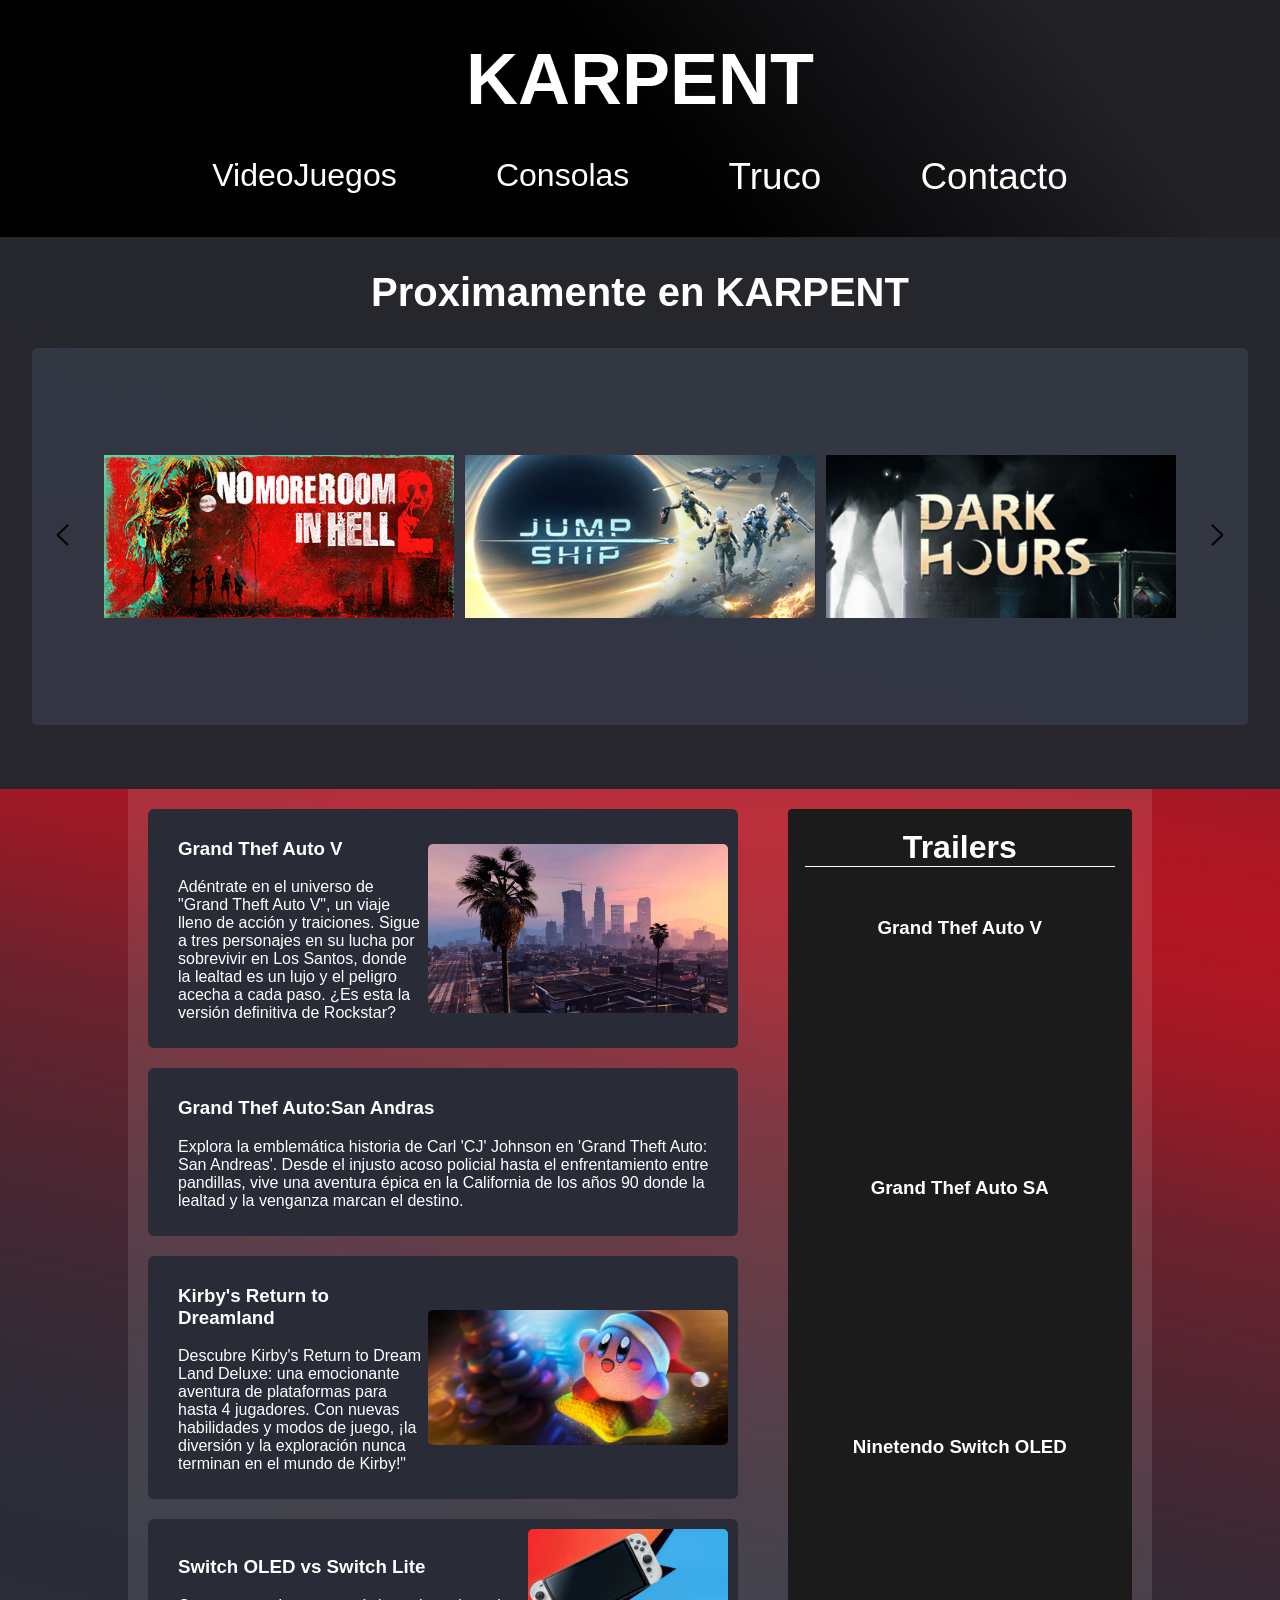
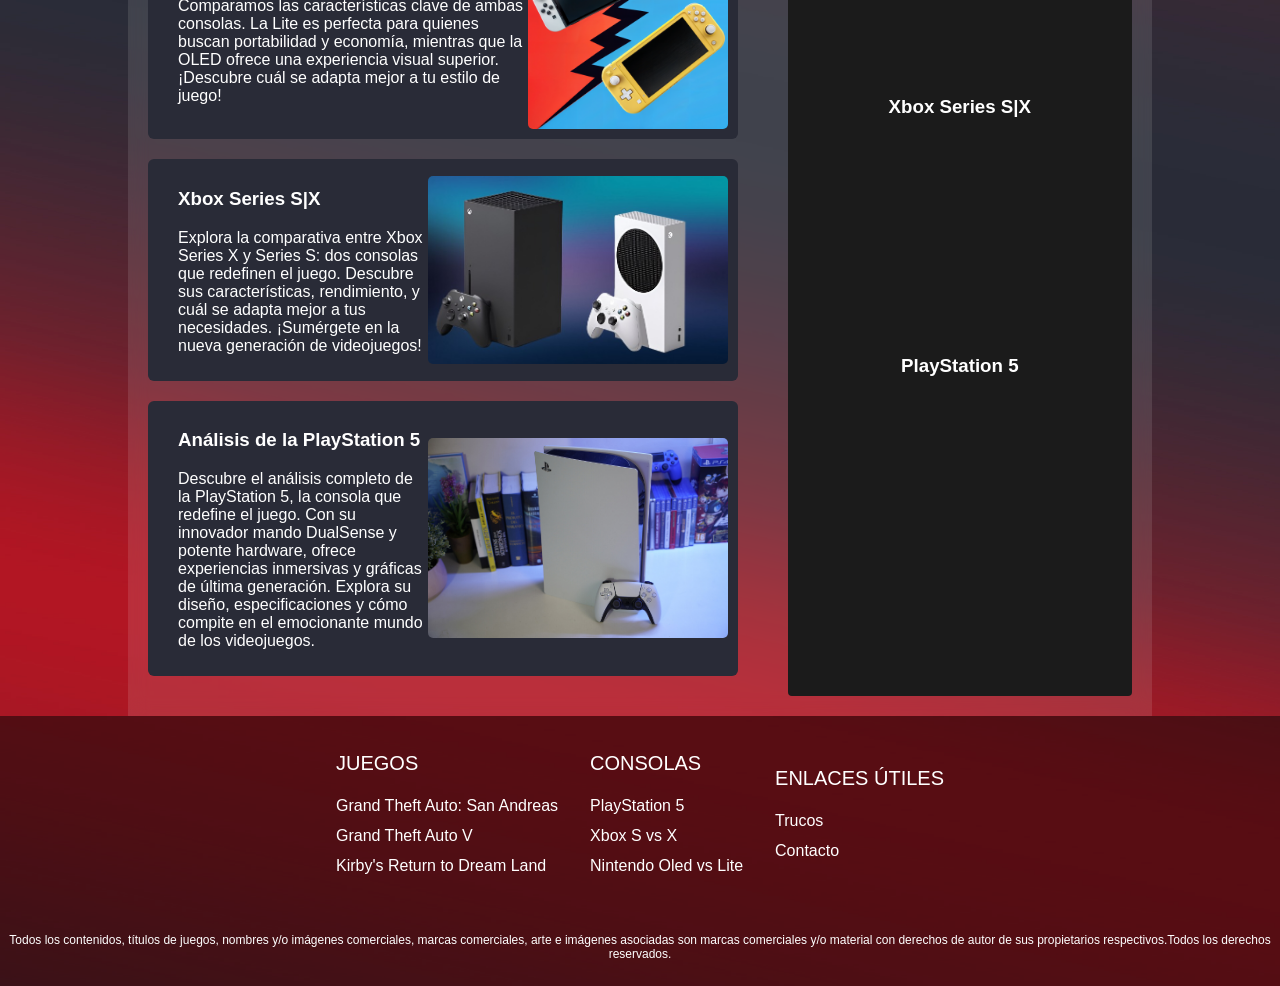
==== commit ca192379: "Estructura - Estilo - Script Se modifico la estructura del index, VGTASA, VGTA5 y VKirby. Se modific" ====
--- a/index.html
+++ b/index.html
@@ -8,6 +8,7 @@
     <link rel="icon" type="image/png" href="Imagenes/Logo.png">
     <link rel="stylesheet" href="Style/HeaFoo.css">
     <link rel="stylesheet" href="Style/sIndex.css">
+    <script src="Script/carrIndex.js" defer></script>
 </head>
 
 
@@ -46,6 +47,22 @@
             </div>
     </header>
     <!--Cuerpo de la pagina-->
+    <article class="index-cont-carrusel">
+        <h2 class="index-title">Proximamente en KARPENT</h2>
+        <div class="index-carrusel">
+            <button class="index-button-izquierdo" id="button-izquierdo">
+                <img src="Iconos/Izquierda.png" alt="Flecha Izquierda" class="index-button-imagen">
+            </button>
+            <div class="index-cont-img-carrusel">
+                <img class="index-img-carrusel" id="imagen-1" src="Imagenes/Carrusel-Index/Imagen (1).jpg">
+                <img class="index-img-carrusel" id="imagen-2" src="Imagenes/Carrusel-Index/Imagen (2).jpg">
+                <img class="index-img-carrusel" id="imagen-3" src="Imagenes/Carrusel-Index/Imagen (3).jpg">
+            </div>
+            <button class="index-button-derecho" id="button-derecha">
+                <img src="Iconos/Derecha.png" alt="Flecha Derecha" class="index-button-imagen">
+            </button>
+        </div>
+    </article>
     <section id="cuerpoSection">
         <article class="articleEnlances">
             <div class="divEnlances">
@@ -108,35 +125,30 @@
         <article class="columVid">
             <h1 id="h1TituloTrailers">Trailers</h1>
             <!--Formato que deveria tener cuando se agregen los videos-->
-            <figure>
-                <h2>Grand Thef Auto V</h2>
+            <figure class="index-cont-video">
+                <h3 class="index-title-video">Grand Thef Auto V</h3>
                 <iframe class="videos" src="https://www.youtube.com/embed/N-xHcvug3WI"></iframe>
-                <figcaption>El crimen tiene su precio.</figcaption>
             </figure>
-            <figure>
-                <h2>Grand Thef Auto SA</h2>
+            <figure class="index-cont-video">
+                <h3 class="index-title-video">Grand Thef Auto SA</h3>
                 <iframe class="videos" src="https://www.youtube.com/embed/daw8xhaGj2s"></iframe>
-                <figcaption>Reviviendo Los Santos</figcaption>
             </figure>
-            <figure>
-                <h2>Ninetendo Switch OLED</h2>
+            <figure class="index-cont-video">
+                <h3 class="index-title-video">Ninetendo Switch OLED</h3>
                 <iframe class="videos" src="https://www.youtube.com/embed/FfbAyayKynY"></iframe>
-                <figcaption>Diversión en Pantalla Grande"</figcaption>
             </figure>
-            <figure>
-                <h2>Xbox Series S|X</h2>
+            <figure class="index-cont-video">
+                <h3 class="index-title-video">Xbox Series S|X</h3>
                 <iframe class="videos" src="https://www.youtube.com/embed/mzDPNi77F24"></iframe>
-                <figcaption>Poder y Rendimiento</figcaption>
             </figure>
-
-            <figure>
-                <h2>PlayStation 5</h2>
+            <figure class="index-cont-video">
+                <h3 class="index-title-video">PlayStation 5</h3>
                 <iframe class="videos" src="https://www.youtube.com/embed/RkC0l4iekYo"></iframe>
-                <figcaption>Juegos Sin Límites</figcaption>
             </figure>
 
         </article>
     </section>
+    
     <!--Pie de la pagina-->
     <footer>
         <div class="footer_cont">
--- a/Style/HeaFoo.css
+++ b/Style/HeaFoo.css
@@ -1,7 +1,10 @@
 * {
-    /* cursor: url(../Cursor/puntero.png) 0 0, auto; */
+    cursor: url(../Cursor/puntero.png) 0 0, auto; 
     font-family: Arial, Helvetica, sans-serif;
     color: #ffffff;
+}
+a {
+    cursor: url(../Cursor/punteroSelc.png), auto;
 }
 
 body {
@@ -26,7 +29,9 @@
     background-size: cover;
     width: 100%;
     padding: 3% 0;
-}
+    
+}
+
 
 /*class Logo*/
 .header-titular {
--- a/Style/sIndex.css
+++ b/Style/sIndex.css
@@ -3,20 +3,9 @@
     backdrop-filter: blur(10px);
     background-color: rgba(255, 255, 255, 0.11);
     padding: 20px;
-    border-radius: 10px;
     display: flex;
     flex-wrap: wrap;
     justify-content: space-between;
-}
-
-.articleEnlances {
-    width: 60%;
-}
-
-.columVid {
-    width: 35%;
-    margin-left: 5%;
-
 }
 
 .divEnlances {
@@ -52,21 +41,99 @@
     max-width: 300px;
     max-height: 200px;
 }
+/*--------------------------------------------------------*/
+.articleEnlances {
+    width: 60%;
+}
+.columVid {
+    display: flex;
+    flex-direction: column;
+    align-items: center;
 
-#h1TituloTrailers {
+    padding: 2% 0;
+    width: 35%;
+    border-radius: 4px;
+    background-color: rgb(27, 27, 27);
+}
+#h1TituloTrailers{
+    margin-top: 0;
     font-size: 2em;
+    width: 90%;
+    text-align: center;
+    border-bottom: 1px solid white;
 }
-.columVid{
-    margin: auto;
-    width: 400px;
-    max-width: 125%;
+.index-cont-video{
+    display: flex;
+    flex-direction: column;
+    align-items: center;
+
+    margin: 0;
+    padding: 0;
+    width: 100%;
+}
+.index-title-video{
+    width: auto;
+    text-align: start;
 }
 .videos {
-    width:110%;
+    width:90%;
     height: 200px;
     border: none;
     border-radius: 5px;
 }
-figcaption{
-    margin-bottom: 25px;
+/*----------------------------------------------------------*/
+.index-cont-carrusel{
+    width: 100%;
+    background-color: #25272cfb;
+    display: flex;
+    flex-direction: column;
+    align-items: center;
+}
+.index-title{
+    width: 100%;
+    font-size: 40px;
+    text-align: center;
+}
+.index-carrusel{
+    display: flex;
+    flex-direction: row;
+    justify-content: space-around;
+
+    padding: 3% 0;
+    margin-bottom: 5%;
+    height: 300px;
+    width: 95%;
+    border-radius: 5px;
+    background-color: #353a47da;
+}
+.index-button-izquierdo, .index-button-derecho{
+    background: none;
+    border: none;
+    width: 5%;
+    height: auto;
+    object-fit: scale-down;
+}
+.index-button-imagen{
+    max-width: 50%;
+    height: auto;
+    transition: transform 0.3s ease;
+}
+.index-button-izquierdo:hover{
+    transform: scale(1.88);
+}
+.index-button-derecho:hover{
+    transform: scale(1.88);
+}
+.index-cont-img-carrusel{
+    display: flex;
+    justify-content: space-evenly;
+    width: 90%;
+    
+}
+.index-img-carrusel{
+    width: 32%;
+    height: auto;
+    object-fit: scale-down;
+
+    
 }
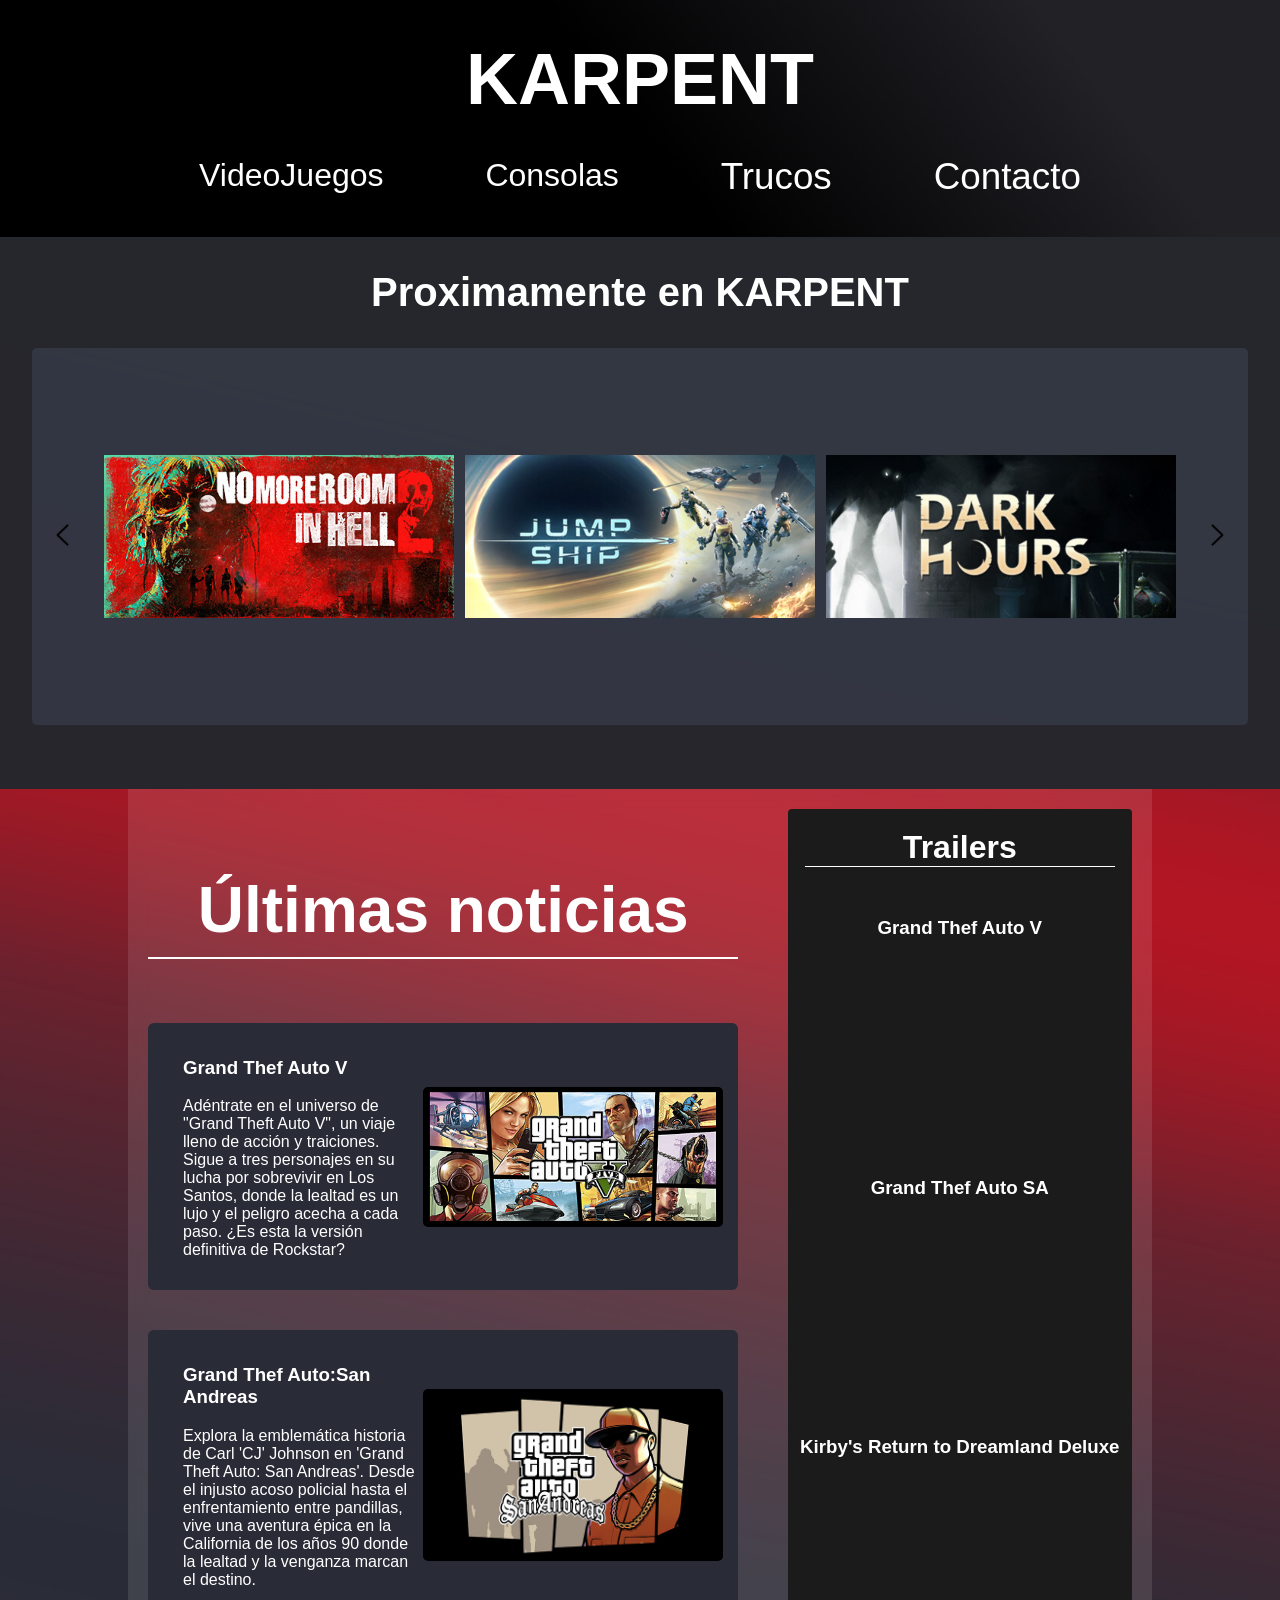
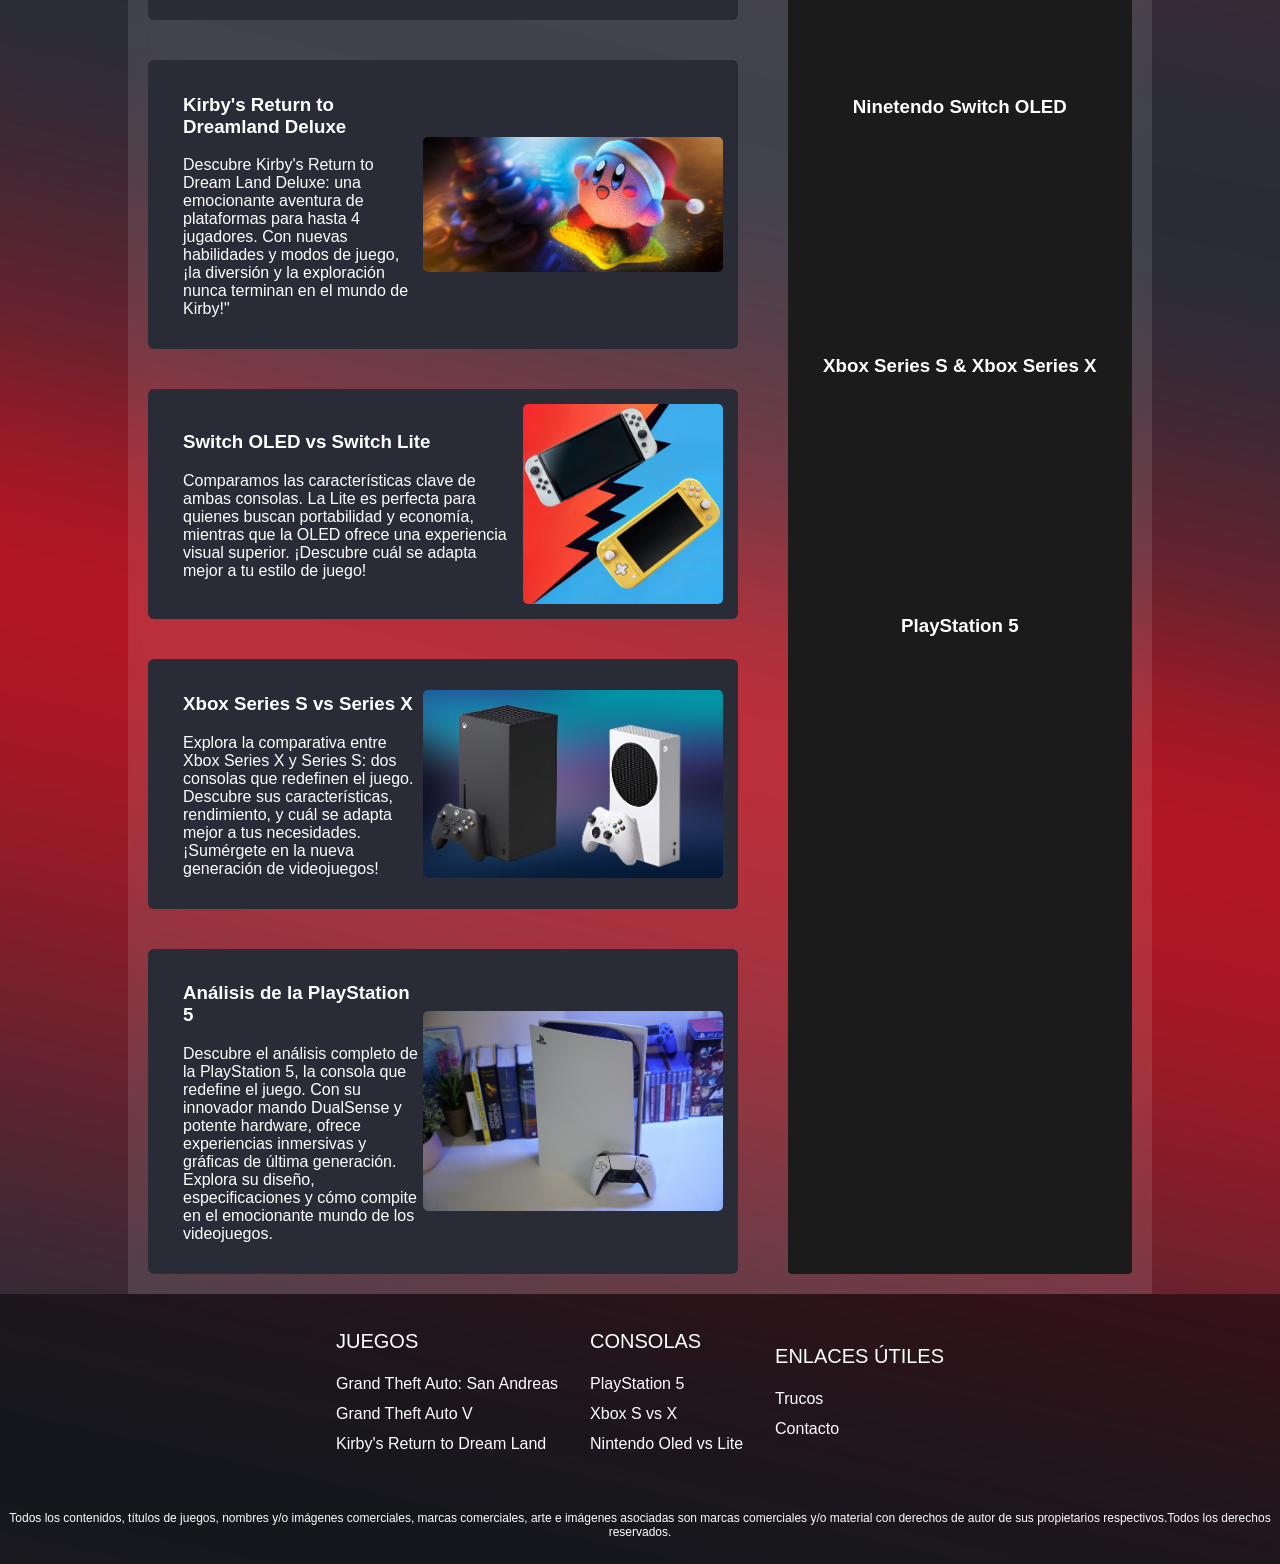
==== commit e75cc61d: "Revision Final 1.0 Se realizo ajustes de colores, estilos, script y varios arreglos  Co-Authored-By:" ====
--- a/index.html
+++ b/index.html
@@ -5,7 +5,7 @@
     <meta charset="UTF-8">
     <meta name="viewport" content="width=device-width, initial-scale=1.0">
     <title>KARPENT</title>
-    <link rel="icon" type="image/png" href="Imagenes/Logo.png">
+    <link rel="icon" type="image/png" href="Iconos/Icono2.png">
     <link rel="stylesheet" href="Style/HeaFoo.css">
     <link rel="stylesheet" href="Style/sIndex.css">
     <script src="Script/carrIndex.js" defer></script>
@@ -38,11 +38,11 @@
                         <a id="header-nav-menu-item" href="./Paginas/cNintendo.html">Nintendo</a>
                     </div>
                 </div>
-                <div class="header-nav-menu" id="header-nav-menu-truco">
-                    <a id="header-nav-pag-truco" href="Paginas/trucos.html">Truco</a>
-                </div>
-                <div class="header-nav-menu" id="header-nav-menu-truco">
-                    <a id="header-nav-pag-truco" href="Paginas/contacto.html">Contacto</a>
+                <div class="header-nav-menu header-nav-menu-truco">
+                    <a class="header-nav-pag-truco" href="Paginas/trucos.html">Trucos</a>
+                </div>
+                <div class="header-nav-menu header-nav-menu-truco">
+                    <a class="header-nav-pag-truco" href="Paginas/contacto.html">Contacto</a>
                 </div>
             </div>
     </header>
@@ -54,9 +54,9 @@
                 <img src="Iconos/Izquierda.png" alt="Flecha Izquierda" class="index-button-imagen">
             </button>
             <div class="index-cont-img-carrusel">
-                <img class="index-img-carrusel" id="imagen-1" src="Imagenes/Carrusel-Index/Imagen (1).jpg">
-                <img class="index-img-carrusel" id="imagen-2" src="Imagenes/Carrusel-Index/Imagen (2).jpg">
-                <img class="index-img-carrusel" id="imagen-3" src="Imagenes/Carrusel-Index/Imagen (3).jpg">
+                <img class="index-img-carrusel" id="imagen-1" src="Imagenes/Carrusel-Index/Imagen (1).jpg" alt="imgC1">
+                <img class="index-img-carrusel" id="imagen-2" src="Imagenes/Carrusel-Index/Imagen (2).jpg" alt="imgC2">
+                <img class="index-img-carrusel" id="imagen-3" src="Imagenes/Carrusel-Index/Imagen (3).jpg" alt="imgC3">
             </div>
             <button class="index-button-derecho" id="button-derecha">
                 <img src="Iconos/Derecha.png" alt="Flecha Derecha" class="index-button-imagen">
@@ -65,58 +65,59 @@
     </article>
     <section id="cuerpoSection">
         <article class="articleEnlances">
-            <div class="divEnlances">
-                <a href="" class="aEnlance">
+            <h1 id="tituloNoticias">Últimas noticias </h1>
+            <div class="divEnlances">
+                <a href="Paginas/VGTA5.html" class="aEnlance">
                     <div class="aDivH3">
                         <h3 class="H3Titulo">Grand Thef Auto V</h3>
                         <p class="pDescripcion"> Adéntrate en el universo de "Grand Theft Auto V", un viaje lleno de acción y traiciones. Sigue a tres personajes en su lucha por sobrevivir en Los Santos, donde la lealtad es un lujo y el peligro acecha a cada paso. ¿Es esta la versión definitiva de Rockstar?</p>
                     </div>
-                    <img src="Imagenes/GTA5/Fondo-principal.jpg" alt="" class="imgEnlace">
-                </a>
-            </div>
-            <div class="divEnlances">
-                <a href="" class="aEnlance">
-                    <div class="aDivH3">
-                        <h3 class="H3Titulo">Grand Thef Auto:San Andras</h3>
+                    <img src="Imagenes/GTA5/gtavIndex.jpg" alt="ImagenGtaV" class="imgEnlace">
+                </a>
+            </div>
+            <div class="divEnlances">
+                <a href="Paginas/VGTASA.html" class="aEnlance">
+                    <div class="aDivH3">
+                        <h3 class="H3Titulo">Grand Thef Auto:San Andreas</h3>
                         <p class="pDescripcion">Explora la emblemática historia de Carl 'CJ' Johnson en 'Grand Theft Auto: San Andreas'. Desde el injusto acoso policial hasta el enfrentamiento entre pandillas, vive una aventura épica en la California de los años 90 donde la lealtad y la venganza marcan el destino.</p>
                     </div>
-                    <img src="Imagenes/GTASA/Principal.jpg" alt="" class="imgEnlace">
-                </a>
-            </div>
-            <div class="divEnlances">
-                <a href="" class="aEnlance">
-                    <div class="aDivH3">
-                        <h3 class="H3Titulo">Kirby's Return to Dreamland</h3>
+                    <img src="Imagenes/GTASA/Trucos-GTASA.jpg" alt="ImagenGTASA" class="imgEnlace">
+                </a>
+            </div>
+            <div class="divEnlances">
+                <a href="Paginas/VKirby.html" class="aEnlance">
+                    <div class="aDivH3">
+                        <h3 class="H3Titulo">Kirby's Return to Dreamland Deluxe</h3>
                         <p class="pDescripcion">Descubre Kirby's Return to Dream Land Deluxe: una emocionante aventura de plataformas para hasta 4 jugadores. Con nuevas habilidades y modos de juego, ¡la diversión y la exploración nunca terminan en el mundo de Kirby!"</p>
                     </div>
-                    <img src="Imagenes/Kirby/Principal.jpg" alt="" class="imgEnlace">
-                </a>
-            </div>
-            <div class="divEnlances">
-                <a href="" class="aEnlance">
+                    <img src="Imagenes/Kirby/Principal.jpg" alt="ImagenKIRBY" class="imgEnlace">
+                </a>
+            </div>
+            <div class="divEnlances">
+                <a href="Paginas/cNintendo.html" class="aEnlance">
                     <div class="aDivH3">
                         <h3 class="H3Titulo">Switch OLED vs Switch Lite</h3>
                         <p class="pDescripcion">Comparamos las características clave de ambas consolas. La Lite es perfecta para quienes buscan portabilidad y economía, mientras que la OLED ofrece una experiencia visual superior. ¡Descubre cuál se adapta mejor a tu estilo de juego!</p>
                     </div>
-                    <img src="Imagenes/Nintendo/Incio.png" alt="" class="imgEnlace">
-                </a>
-            </div>
-            <div class="divEnlances">
-                <a href="" class="aEnlance">
-                    <div class="aDivH3">
-                        <h3 class="H3Titulo">Xbox Series S|X</h3>
+                    <img src="Imagenes/Nintendo/Incio.png" alt="ImagenNINTENDO" class="imgEnlace">
+                </a>
+            </div>
+            <div class="divEnlances">
+                <a href="Paginas/cXbox.html" class="aEnlance">
+                    <div class="aDivH3">
+                        <h3 class="H3Titulo">Xbox Series S vs Series X</h3>
                         <p class="pDescripcion">Explora la comparativa entre Xbox Series X y Series S: dos consolas que redefinen el juego. Descubre sus características, rendimiento, y cuál se adapta mejor a tus necesidades. ¡Sumérgete en la nueva generación de videojuegos!</p>
                     </div>
-                    <img src="Imagenes/Xbox/inicio2.jpg" alt="" class="imgEnlace">
-                </a>
-            </div>
-            <div class="divEnlances">
-                <a href="" class="aEnlance">
+                    <img src="Imagenes/Xbox/inicio2.jpg" alt="ImagenXBOX" class="imgEnlace">
+                </a>
+            </div>
+            <div class="divEnlances">
+                <a href="Paginas/cPlayStation.html" class="aEnlance">
                     <div class="aDivH3">
                         <h3 class="H3Titulo">Análisis de la PlayStation 5</h3>
                         <p class="pDescripcion">Descubre el análisis completo de la PlayStation 5, la consola que redefine el juego. Con su innovador mando DualSense y potente hardware, ofrece experiencias inmersivas y gráficas de última generación. Explora su diseño, especificaciones y cómo compite en el emocionante mundo de los videojuegos.</p>
                     </div>
-                    <img src="Imagenes/PS5/Inicio.jpg" alt="" class="imgEnlace">
+                    <img src="Imagenes/PS5/Inicio.jpg" alt="ImagenPS5" class="imgEnlace">
                 </a>
             </div>
 
@@ -134,18 +135,23 @@
                 <iframe class="videos" src="https://www.youtube.com/embed/daw8xhaGj2s"></iframe>
             </figure>
             <figure class="index-cont-video">
+                <h3 class="index-title-video">Kirby's Return to Dreamland Deluxe</h3>
+                <iframe class="videos" src="https://www.youtube.com/embed/wqVGD_aNLdM"></iframe>
+            </figure>
+            <figure class="index-cont-video">
                 <h3 class="index-title-video">Ninetendo Switch OLED</h3>
                 <iframe class="videos" src="https://www.youtube.com/embed/FfbAyayKynY"></iframe>
             </figure>
             <figure class="index-cont-video">
-                <h3 class="index-title-video">Xbox Series S|X</h3>
+                <h3 class="index-title-video">Xbox Series S & Xbox Series X</h3>
                 <iframe class="videos" src="https://www.youtube.com/embed/mzDPNi77F24"></iframe>
             </figure>
             <figure class="index-cont-video">
                 <h3 class="index-title-video">PlayStation 5</h3>
                 <iframe class="videos" src="https://www.youtube.com/embed/RkC0l4iekYo"></iframe>
             </figure>
-
+            
+            
         </article>
     </section>
     
--- a/Style/HeaFoo.css
+++ b/Style/HeaFoo.css
@@ -118,12 +118,12 @@
     color: #1abc9c;
 }
 
-#header-nav-menu-truco {
-    display: flex;
-    justify-content: center;
-}
-
-#header-nav-pag-truco {
+.header-nav-menu-truco {
+    display: flex;
+    justify-content: center;
+}
+
+.header-nav-pag-truco {
     color: #FFFFFF;
     text-decoration: none;
     font-size: 230%;
@@ -131,7 +131,8 @@
     border-radius: 5px;
 }
 
-#header-nav-pag-truco:hover {
+
+.header-nav-pag-truco:hover {
     color: #1abc9c;
     background-color: rgb(46, 44, 44);
 }
--- a/Style/sIndex.css
+++ b/Style/sIndex.css
@@ -7,13 +7,19 @@
     flex-wrap: wrap;
     justify-content: space-between;
 }
-
+#tituloNoticias{
+    width: 100%;
+    text-align: center;
+    font-size: 4em;
+    border-bottom: 2px solid white;
+    padding-bottom: 10px;
+}
 .divEnlances {
     display: flex;
     flex-direction: row;
     align-items: center;
-    padding: 10px;
-    margin-bottom: 20px;
+    padding: 15px;
+    margin-top: 40px;
     background-color: #292b37;
     border-radius: 6px;
     height: auto;
@@ -34,6 +40,8 @@
 }
 
 .imgEnlace {
+    display: flex;
+    flex-direction: row;
     width: auto;
     height: 100%;
     object-fit: cover;
@@ -41,7 +49,6 @@
     max-width: 300px;
     max-height: 200px;
 }
-/*--------------------------------------------------------*/
 .articleEnlances {
     width: 60%;
 }
@@ -119,10 +126,10 @@
     transition: transform 0.3s ease;
 }
 .index-button-izquierdo:hover{
-    transform: scale(1.88);
+    transform: scale(2);
 }
 .index-button-derecho:hover{
-    transform: scale(1.88);
+    transform: scale(2);
 }
 .index-cont-img-carrusel{
     display: flex;
